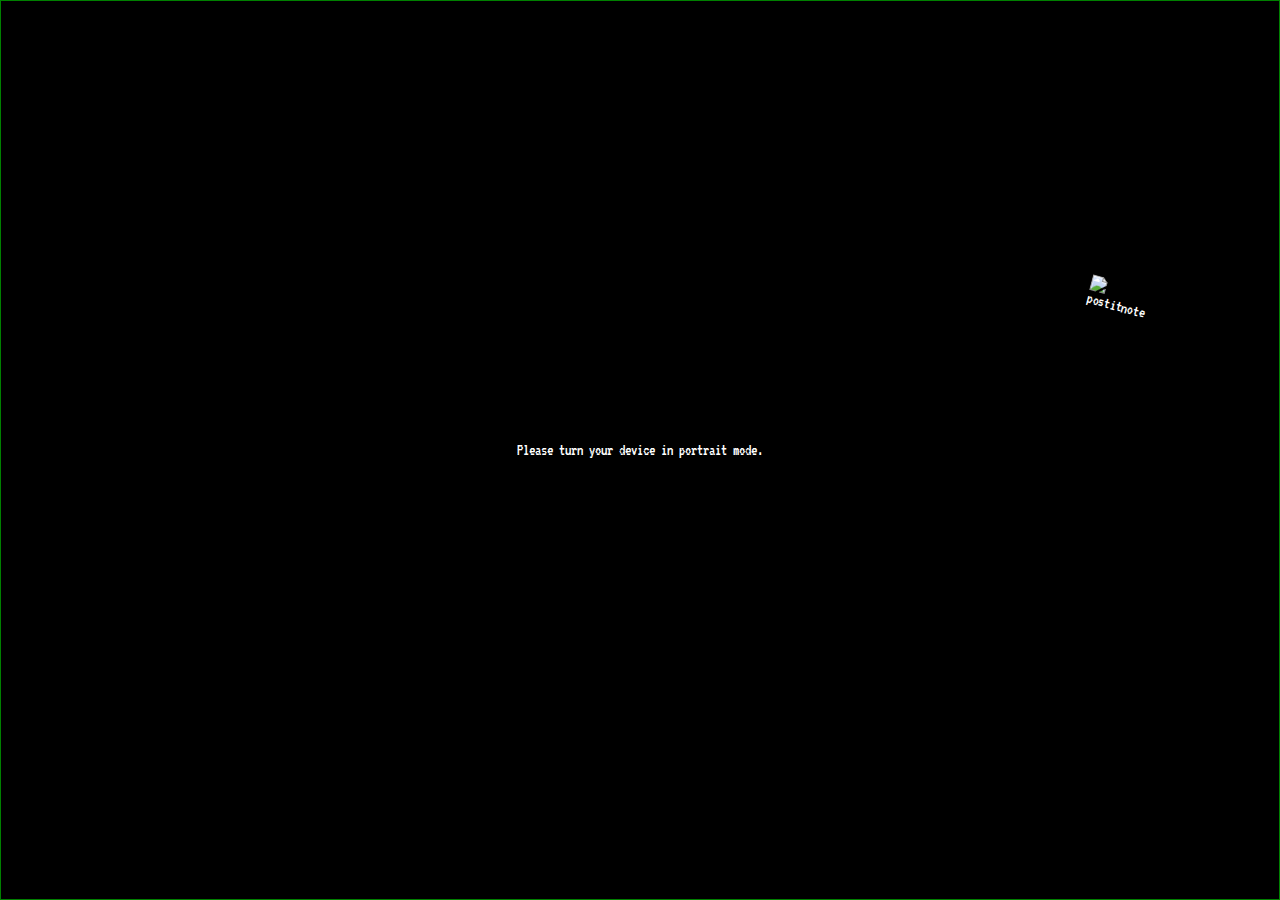
==== index2.html @ 692c4be9 "Enringer" ====
<!DOCTYPE html>
<html lang="en">
<head>
    <meta charset="UTF-8">
    <meta http-equiv="X-UA-Compatible" content="IE=edge">
    <meta name="viewport" content="width=device-width, initial-scale=1.0">
    <link rel="preconnect" href="https://fonts.googleapis.com"> 
    <link rel="preconnect" href="https://fonts.gstatic.com" crossorigin> 
    <link href="https://fonts.googleapis.com/css2?family=Indie+Flower&display=swap" rel="stylesheet">
    <link rel="stylesheet" href="styles2.css">
    <title>Portfolio</title>
</head>
<body>
    <div class="bgcontainer">
        <!-- <img class="bgimg" src="sonyMonitorTiny.png" alt="Background"> -->
        <div class="onMonitor">
            <header>
                <nav class="navbar">
                    <ul>
                        <li><a href="index2.html">HOME</a></li>
                        <li><a href="#">RESUME</a></li>
                        <li><a href="#">PORTFOLIO</a></li>
                        <li><a href="#">ABOUT</a></li>
                    </ul>
                </nav>
            </header>
                <!-- 
                    Image and description about you (make sure you use proper semantic tags)
                    Text introducing yourself
                    List of hobbies
                    A quotation from a book, song, or movie 
                -->
            <section class="sectionA">
                <h1 class="headline terminal1">
                    <b>LEIFS</b> RETROSPECTRUM
                </h1>
                <p>
                    <span class="info1 terminal2">Velkommen til mitt retrospectrum!</span>

                    <span class="info2 terminal3">Mitt lille sted på verdensveven, hvor jeg deler</span> 

                    <span class="info3 terminal4">jeg deler alt av rariterer jeg har</span>

                    <span class="info4 terminal5">drevet med de siste 30 årene.</span>
                </p>
                <p>
                    <span class="info5 terminal6">Her kan du blant annet finne:</span>
                    <span class="info6 terminal7">- <a href="#">Musikk</a></span>
                    <span class="info7 terminal8">- <a href="#">Podcast</a></span>
                    <span class="info8 terminal9">- <a href="#">Retromaskiner og retrospill</a></span>
                    <span class="info9 terminal10">- <a href="#">Egenutviklet programmvare</a></span>
                    <span class="info10 terminal11"> &nbsp;</span>

                </p>
            </section>
        </div>
        <div class="emptyspace">
        </div>
        <section class="sectionB">
            <div class="postit-1"></div>
            <div class="postit-2">
                <img src="https://i.ibb.co/JB8HGYW/postit-Tiny.png" alt="postitnote">
                <figcaption>
Hvite knapper
        =
Bilde av meg
                </figcaption>
            </div>
            <div class="imagebutton"><button class="button">push me</button></div>
            <div class="makerbutton"> </div>
        </section>
        <section class="sectionC hide">
        </section>
        <aside id="bildeAvMeg" class="ascii">
            <p>

  ----------------------------------------------                  
|                      &lt;((((((\\\             |
|                       /      . }\           |
|                       ;--..--._|}           |
|    (\                 '--/\--'  )           |
|     \\                | '-'  :'|            |
|      \\               . -==- .-|            |
|       \\               \.__.'   \--._       |
|       [\\          __.--|       //  _/'--.  |
|       \ \\       .'-._ ('-----'/ __/      \ |
|        \ \\     /   __>|      | '--.       ||
|         \ \\   |   \   |     /    /       / |
|          \ '\ /     \  |     |  _/       /  |
|           \  \       \ |     | /        /   |
|            \  \      \        /             |
-----------------------------------------------
            </p>
        </aside>
        <aside>
        </aside>
        <footer>
            <p>this is a footer</p>
        </footer>
    </div>
    <div class="turndevice">
        <p>
            Please turn your device in portrait mode.
        </p>
    </div>
</body>
</html>
---- styles2.css ----
@import url(https://fonts.googleapis.com/css?family=VT323);
@import url('https://fonts.googleapis.com/css2?family=Shadows+Into+Light&display=swap');

:root {
    --menu-size: 1.3rem;
    --headline-fonts: "Menlo","Arial", sans-serif;
    --body-fonts: "VT323", "Courier", "Roboto", "Arial", sans-serif;
    --main-gray: dimgray;
    --main-bluegray: #3a3d40;
    --main-white: white;
    --main-blue: #2f3f4f;
    --height: 100vh;
    --height-auto: auto;
    --height-90: 85vh;
    --BGcolor: #262822;
    --BGcolor: linear-gradient(#262822 70%, black 120%);
    --device-width: 320px;
    --menu-height: 65px;
    --screen-height: 225px;
    --monitor-height: calc(var(--screen-height) +  var(--menu-size));
    --monitor-top-height: calc(var(--menu-height) - var(--menu-size));
    --monitor-button-section-height: 110px;
    --monitor-button-height: 50px;
    --monitor-button-width: 125px;
}

* {
  margin: 0px;
  padding: 0px;
  z-index: 1;
  box-sizing: border-box;
}

html{
  background-color: black;
}

body {
  /* position: relative; */
  /* display: flex;
  flex-direction: column; */
  font-size: 1em;
  outline: solid teal 3px;
  width: var(--device-width);
  height: 100vh;
  font-family: var(--body-fonts);
  color: white;
  background: var(--BGcolor);
}

/* Background image */
.bgcontainer {
  /* display: flex; */
  /* flex: 1 1 auto; */
  outline: solid blue 1px;
  /* align-items: flex-start;
  justify-content: center; */
  background-image: url("sonyMonitorTiny.png");
  background-position: top center;
  background-repeat: no-repeat;
  background-size: 136%;
}

.bgcontainer > * {
  flex: 1 1 auto;
}

.onMonitor {
  position: relative;
  background-image: radial-gradient(
    rgba(0, 17, 150, 0.75), black 120%);
  top: var(--monitor-top-height);
  height: var(--monitor-height);
  box-shadow: 0px 0px 10px 10px rgba(0, 0, 0, 5), inset 0px 0px 50px 10px rgba(0, 0, 0, 5);
  border-radius: 10% 10% 10% 10%;
  overflow: hidden;
  /* outline: purple solid 3px; */
  margin-bottom: var(--monitor-top-height);
}

.onMonitor::after {
  content: " ";
  display: block;
  position: absolute;
  top: 0;
  left: 0;
  bottom: 0;
  right: 0;
  background: linear-gradient(rgba(18, 16, 16, 0) 50%, rgba(0, 0, 0, 0.25) 50%), linear-gradient(90deg, rgba(255, 0, 0, 0.03), rgba(0, 255, 0, 0.01), rgba(0, 0, 255, 0.03));
  z-index: 2;
  background-size: 100% 2px, 3px 100%;
  pointer-events: none;
  box-shadow: inset 0px 0px 10px 5px rgba(0, 0, 0, 5);
}

header {
  display: flex;
  align-items: flex-end;
  justify-content: space-between;
  /* grid-area: header; */
  outline: solid green 1px;
  /* height: var(--menu-height); */
  /* align-items: flex-end; */
}

.navbar {
  display: flex;
  align-items: center;
  justify-content: space-between;
  width: 100%;
  /* height: 2rem; */
  background-color: white;
  box-shadow: 0px 0px 5px 1px white;
  outline: solid orange 3px;

}

ul {
  margin-top: auto;
  width: 100%;
  display: flex;
  justify-content: space-around;
  /* box-shadow: inset 0px 0px 5px 1px rgba(0, 0, 0, 5); */
}

.navbar > ul > li > a {
  list-style-type: none;
  text-decoration: none;
  color: black;
  background-color: white;
  font-size: var(--menu-size);
  /* box-shadow: inset 0px 0px 5px 1px rgba(0, 0, 0, 5); */
}

.navbar > ul > li > a:hover{
  background-color: black;
  color: white;
}

/* main {
  grid-area: main;
} */

.sectionA {
  flex: 1 1 auto;
  overflow-y: scroll;
  -webkit-overflow-scrolling: touch;
  padding-left: .5em;
  height: var(--screen-height);
}


.sectionA > p{
  font-size: 1.2em;
  text-shadow: 0 0 4px white;
}

.sectionA a {
  text-decoration: none;
  text-decoration: underline;
  color: var(--main-white);
}

h1{
  font-size: 1.2em;
  text-shadow: 0 0 3px white;
}

.headline {
    width: 12em;
    display: block;
    border-right: 5px solid rgba(0, 0, 0, 0);
    font-size: 2em;
    white-space: nowrap;
    overflow: hidden;
}

/* .emptyspace {
  flex: 1 1 auto;
  height: var(--monitor-height);
  outline: yellow solid 3px;
} */
 /* Knappeseksjonen må justeres manuelt i @media */
.sectionB{
  display: flex;
  flex: 1 1 auto;
  flex-direction: row;
  flex-wrap: wrap;
  justify-content:flex-end;
  align-items: flex-start;
  height: var(--monitor-button-section-height);
  width: 100%;
  outline: solid red 3px;
}


.imagebutton {
  /* flex-direction: row; */
  display: block;
  justify-self: flex-end;
  align-self: flex-end;
  width: var(--monitor-button-width);
  height: var(--monitor-button-height);
  background-color: rgba(255, 0, 0, 0.338);
}

.imagebutton > .button {
  flex: 1 1 auto;
  width: 100%;
  height: 100%;
  background: transparent;
  z-index: 1;
}

.makerbutton {
  flex: 1 1 auto;
  justify-self: flex-end;
  align-self: flex-end;
  margin-right: 6px;
  width: var(--monitor-button-width);
  height: var(--monitor-button-height);
  background-color: rgba(255, 255, 255, 0.5);
}
.postit-1{
  flex: 1 1 50px;
  margin-right: 80%;
  justify-self: flex-start;
  align-content: flex-start;
  width: 50px;
  height: 50px;
  background-color: rgba(0, 0, 255, 0.303);
}

.postit-2{
  flex: 1 2 auto;
  justify-self: flex-end;
  align-self: flex-end;
  margin-right: 4px;
  max-width: 80px;
  width: 50px;
  height: 55px;
  z-index: 3;
  /* background-color: rgba(43, 255, 0, 0.303); */
}

.postit-2 > img {
  margin-top: -10px;
  width: 130%;
  transform: rotateZ(15deg);
  z-index: 2;
}

.postit-2 > figcaption {
  position: relative;
  white-space: pre;
  font-family: 'Shadows Into Light', cursive;
  transform: rotateZ(17deg);
  font-size: 0.8rem;
  word-spacing: -4px;
  letter-spacing: 1px;
  line-height: 0.7rem;
  color: black;
  margin-top: -80px;
  margin-left: 3px;
  z-index: 10;
}

.sectionC {
  /* height: 100%; */
  outline: pink solid 3px;
  font-size: 1rem;
}

.ascii {
  text-align: center;
  font-size: 0.6rem;
  overflow: hidden;
  display: block;
}

aside > p {
  font-size: 1rem;
  white-space: pre;
  text-shadow: 0px 0px 6px white;
}

aside > * {
  text-shadow: 5px 2px 10px 10px white;
}

/* Animation */
.terminal1 {
    animation: typewriter 1s steps(25) 500ms 1 normal both,
               blinkTextCursor 400ms steps(25) 13 normal,
               fadeOutCursor 500ms 1.8s ease-out forwards;
  
  }
  @keyframes typewriter {
    from{width: 0;}
    to{width: 9em;}
  }
  @keyframes blinkTextCursor{
    from{border-right-color: transparent;}
    to{border-right-color: var(--main-white);}
  }
  
  @keyframes fadeOutCursor {
      to{border-right-color: transparent;}
  }
  
  /* @keyframes fadein {
      from{opacity: 0;}
      to{opacity: 1;}
  } */

  .info1 {
    width: 8em;
    display: block;
    /* position: relative; */
    /* margin: 0 auto; */
    border-right: 3px solid rgba(0, 0, 0, 0);
    /* text-align: center; */
    white-space: nowrap;
    overflow: hidden;
    /* transform: translateY(-50%);     */
  }

  .terminal2 {
    animation:
        typewriter2 1s steps(25) 2.5s 1 normal both,
        blinkTextCursor2 400ms steps(25) 2s 13 normal,
        fadeOutCursor2 500ms 3.6s ease-out forwards;
  
  }
  @keyframes typewriter2 {
    from{width: 0;}
    to{width: 14.5em;}
  }
  @keyframes blinkTextCursor2{
    from{border-right-color: transparent;}
    to{border-right-color: var(--main-white);}
  }
  
  @keyframes fadeOutCursor2 {
      to{border-right-color: transparent;}
  }
  
  /* @keyframes fadein2 {
      from{opacity: 0;}
      to{opacity: 1;}
  } */

  .info2 {
    width: 12em;
    display: block;
    /* position: relative; */
    /* margin: 0 auto; */
    border-right: 3px solid rgba(0, 0, 0, 0);
    /* text-align: center; */
    white-space: nowrap;
    overflow: hidden;
    /* transform: translateY(-50%);     */
  }

  .terminal3 {
    animation:
        typewriter3 1s steps(25) 4s 1 normal both,
        blinkTextCursor3 400ms steps(25) 3.5s 13 normal,
        fadeOutCursor3 500ms 4.8s ease-out forwards;
  
  }
  @keyframes typewriter3 {
    from{width: 0;}
    to{width: 15em;}
  }
  @keyframes blinkTextCursor3{
    from{border-right-color: transparent;}
    to{border-right-color: var(--main-white);}
  }
  
  @keyframes fadeOutCursor3 {
      to{border-right-color: transparent;}
  }
  
  /* @keyframes fadein3 {
      from{opacity: 0;}
      to{opacity: 1;}
  } */

  .info3 {
    width: 12em;
    display: block;
    position: relative;
    /* margin: 0 auto; */
    border-right: 3px solid rgba(0, 0, 0, 0);
    font-size: 100%;
    /* text-align: center; */
    white-space: nowrap;
    overflow: hidden;
    /* transform: translateY(-50%);     */
  }

  .terminal4 {
    animation:
        typewriter4 1s steps(25) 5s 1 normal both,
        blinkTextCursor4 400ms steps(25) 5.2s normal,
        fadeOutCursor4 500ms 6.5s ease-out forwards;
  
  }
  @keyframes typewriter4 {
    from{width: 0;}
    to{width: 15em;}
  }
  @keyframes blinkTextCursor4{
    from{border-right-color: transparent;}
    to{border-right-color: var(--main-white);}
  }
  
  @keyframes fadeOutCursor4 {
      to{border-right-color: transparent;}
  }
  
  /* @keyframes fadein4 {
      from{opacity: 0;}
      to{opacity: 1;}
  } */

  .info4 {
    width: 12em;
    display: block;
    position: relative;
    /* margin: 0 auto; */
    border-right: 3px solid rgba(0, 0, 0, 0);
    /* font-size: 100%; */
    /* text-align: center; */
    white-space: nowrap;
    overflow: hidden;
    /* transform: translateY(-50%);     */
  }

  .terminal5 {
    animation:
        typewriter5 1s steps(35) 6.3s 1 normal both,
        blinkTextCursor5 400ms steps(35) 6s 13 normal,
        fadeOutCursor5 500ms 7.5s ease-out forwards;
  
  }
  @keyframes typewriter5 {
    from{width: 0;}
    to{width: 12em;}
  }
  @keyframes blinkTextCursor5{
    from{border-right-color: transparent;}
    to{border-right-color: var(--main-white);}
  }
  
  @keyframes fadeOutCursor5 {
      to{border-right-color: transparent;}
  }
  
  /* @keyframes fadein5 {
      from{opacity: 1;}
      to{opacity: 0;}
  } */



  .info5 {
    width: 12em;
    display: block;
    position: relative;
    /* margin: 0 auto; */
    border-right: 3px solid rgba(0, 0, 0, 0);
    /* font-size: 100%; */
    /* text-align: center; */
    white-space: nowrap;
    overflow: hidden;
    /* transform: translateY(-50%);     */
  }

  .terminal6 {
    animation:
        typewriter6 1s steps(25) 8s 1 normal both,
        blinkTextCursor6 400ms steps(25) 7.5s 13 normal,
        fadeOutCursor6 500ms 9s ease-out forwards;
  
  }
  @keyframes typewriter6 {
    from{width: 0;}
    to{width: 12em;}
  }
  @keyframes blinkTextCursor6{
    from{border-right-color: transparent;}
    to{border-right-color: var(--main-white);}
  }
  
  @keyframes fadeOutCursor6{
      to{border-right-color: transparent;}
  }

  .info6 {
    width: 12em;
    display: block;
    position: relative;
    /* margin: 0 auto; */
    border-right: 3px solid rgba(0, 0, 0, 0);
    /* font-size: 100%; */
    /* text-align: center; */
    white-space: nowrap;
    overflow: hidden;
    /* transform: translateY(-50%);     */
  }

  .terminal7 {
    animation:
        typewriter7 1s steps(10) 9.2s 1 normal both,
        blinkTextCursor7 400ms steps(15) 9.1s 13 normal,
        fadeOutCursor7 500ms 9.8s ease-out forwards;
  
  }
  @keyframes typewriter7 {
    from{width: 0;}
    to{width: 4em;}
  }
  @keyframes blinkTextCursor7{
    from{border-right-color: transparent;}
    to{border-right-color: var(--main-white);}
  }
  
  @keyframes fadeOutCursor7{
      to{border-right-color: transparent;}
  }
  
  .info7 {
    width: 12em;
    display: block;
    position: relative;
    /* margin: 0 auto; */
    border-right: 3px solid rgba(0, 0, 0, 0);
    /* font-size: 100%; */
    /* text-align: center; */
    white-space: nowrap;
    overflow: hidden;
    /* transform: translateY(-50%);     */
  }

  .terminal8 {
    animation:
        typewriter8 1s steps(10) 10.2s 1 normal both,
        blinkTextCursor8 400ms steps(35) 10s 13 normal,
        fadeOutCursor8 500ms 11s ease-out forwards;
  
  }
  @keyframes typewriter8 {
    from{width: 0;}
    to{width: 4em;}
  }
  @keyframes blinkTextCursor8{
    from{border-right-color: transparent;}
    to{border-right-color: var(--main-white);}
  }
  
  @keyframes fadeOutCursor8{
      to{border-right-color: transparent;}
  }

  .info8 {
    width: 12em;
    display: block;
    position: relative;
    /* margin: 0 auto; */
    border-right: 3px solid rgba(0, 0, 0, 0);
    /* font-size: 100%; */
    /* text-align: center; */
    white-space: nowrap;
    overflow: hidden;
    /* transform: translateY(-50%);     */
  }

  .terminal9 {
    animation:
        typewriter9 1s steps(15) 11.5s 1 normal both,
        blinkTextCursor9 400ms steps(15) 11.2s 13 normal,
        fadeOutCursor9 500ms 12.2s ease-out forwards;
  
  }
  @keyframes typewriter9 {
    from{width: 0;}
    to{width:12em;}
  }
  @keyframes blinkTextCursor9{
    from{border-right-color: transparent;}
    to{border-right-color: var(--main-white);}
  }
  
  @keyframes fadeOutCursor9{
      to{border-right-color: transparent;}
  }
 
  .info9 {
    width: 12em;
    display: block;
    position: relative;
    /* margin: 0 auto; */
    border-right: 3px solid rgba(0, 0, 0, 0);
    /* font-size: 100%; */
    /* text-align: center; */
    white-space: nowrap;
    overflow: hidden;
    /* transform: translateY(-50%);     */
  }

  .terminal10 {
    animation:
        typewriter10 1s steps(15) 12.8s 1 normal both,
        blinkTextCursor10 400ms steps(15) 12.5s 13 normal,
        fadeOutCursor10 500ms 13.2s ease-out forwards;
  
  }
  @keyframes typewriter10 {
    from{width: 0;}
    to{width: 12em;}
  }
  @keyframes blinkTextCursor10{
    from{border-right-color: transparent;}
    to{border-right-color: var(--main-white);}
  }
  
  @keyframes fadeOutCursor10{
      to{border-right-color: transparent;}
  }

.info10 {
  width: 12em;
  display: block;
  position: relative;
  /* margin: 0 auto; */
  border-right: 3px solid rgba(0, 0, 0, 0);
  /* font-size: 100%; */
  /* text-align: center; */
  white-space: nowrap;
  overflow: hidden;
  /* transform: translateY(-50%);     */
}

.terminal11 {
  animation:
      typewriter11 1s steps(2) 13.6s 1 normal both,
      blinkTextCursor11 400ms steps(2) 13.4s infinite normal;
      /* fadeOutCursor10 500ms 14s ease-out forwards; */

}
@keyframes typewriter11 {
  from{width: 0;}
  to{width: 0.2em;}
}
@keyframes blinkTextCursor11{
  from{border-right-color: transparent;}
  to{border-right-color: var(--main-white);}
}

/* @keyframes fadeOutCursor10{
    to{border-right-color: transparent;}
} */

.turndevice {
display: none;
border: green solid 1px;
text-align: center;
}

.turndevice > p {
display: inline-block;
color: white;
}

  @media only screen 
  and (min-width: 375px) 
  and (max-width: 667px)
  and (-webkit-min-device-pixel-ratio: 2){
    :root {
      --device-width:375px;
      --menu-height: 80px;
      --screen-height: 265px;
      --monitor-button-width: 155px;
    }
    /* body {
      width: 375px;
    } */
  }

  @media only screen 
  and (min-width: 414px)
  and (max-width: 736px)
  and (-webkit-min-device-pixel-ratio: 2){
    :root {
      --device-width: 414px;
      --menu-height: 90px;
      --screen-height: 290px;
    }
    /* body {
      width: 414px;
    } */
  }

  @media only screen and (orientation: landscape){
    .turndevice{
      grid-area: header main footer;
      display: flex;
      justify-content: center;
      align-items: center;
      position: absolute;
      top: 0;
      right: 0;
      background-color: black;
      width: 100%;
      height: 100%;
    }

    body{
      width: 100%;
    }

    .hide {
      visibility: hidden;
      display: none;
    }

  }
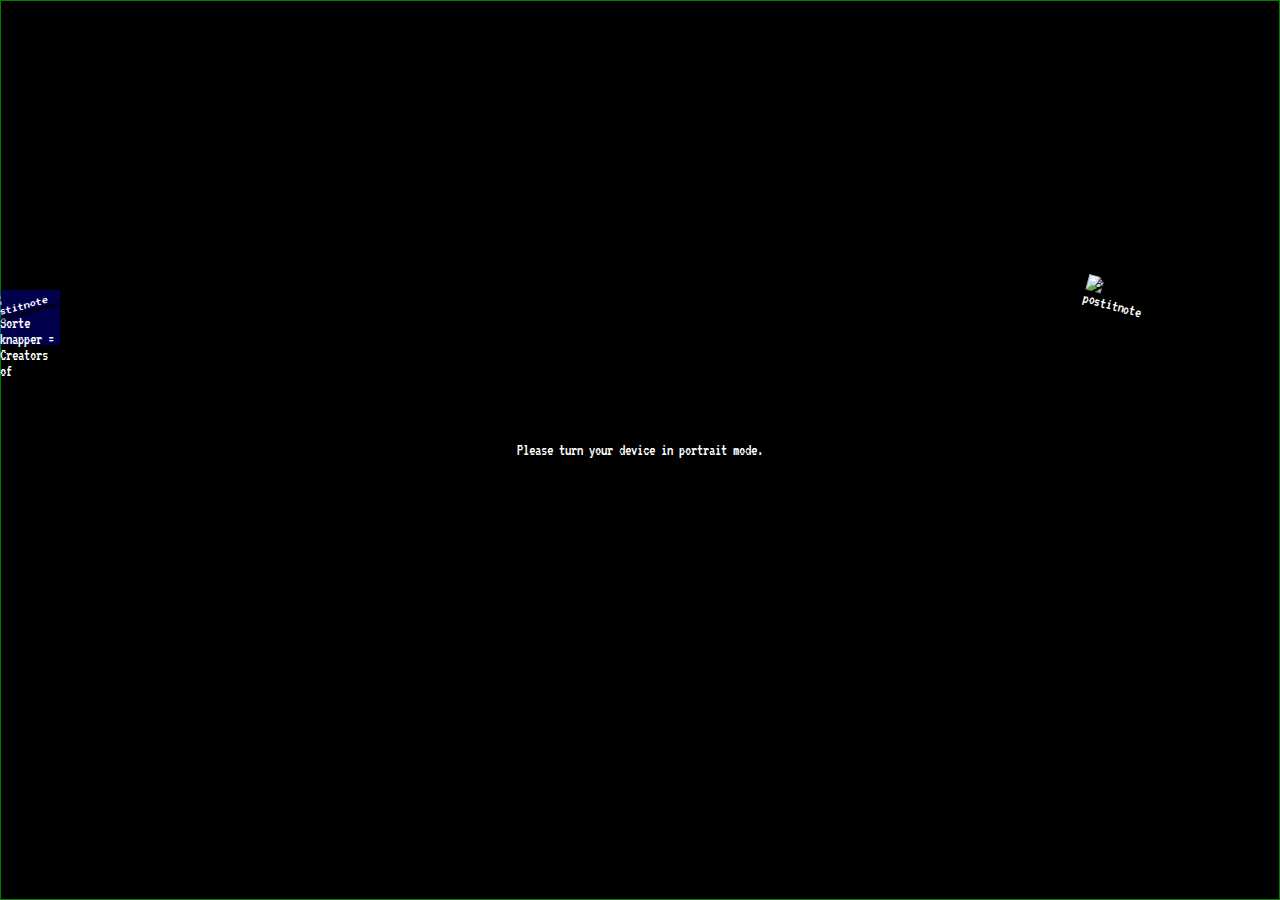
==== commit 4365bec7: "border shadow post it" ====
--- a/index2.html
+++ b/index2.html
@@ -8,16 +8,17 @@
     <link rel="preconnect" href="https://fonts.gstatic.com" crossorigin> 
     <link href="https://fonts.googleapis.com/css2?family=Indie+Flower&display=swap" rel="stylesheet">
     <link rel="stylesheet" href="styles2.css">
+    <script src="script.js"></script>
     <title>Portfolio</title>
 </head>
 <body>
     <div class="bgcontainer">
         <!-- <img class="bgimg" src="sonyMonitorTiny.png" alt="Background"> -->
-        <div class="onMonitor">
+        <main class="onMonitor">
             <header>
                 <nav class="navbar">
                     <ul>
-                        <li><a href="index2.html">HOME</a></li>
+                        <li><a href="index2.html" style="background-color: black; color: white;">HOME</a></li>
                         <li><a href="#">RESUME</a></li>
                         <li><a href="#">PORTFOLIO</a></li>
                         <li><a href="#">ABOUT</a></li>
@@ -32,49 +33,57 @@
                 -->
             <section class="sectionA">
                 <h1 class="headline terminal1">
-                    <b>LEIFS</b> RETROSPECTRUM
+                    LEIFS RETROSPECTRUM
                 </h1>
                 <p>
-                    <span class="info1 terminal2">Velkommen til mitt retrospectrum!</span>
+                    <span class="infoAll terminal2">Velkommen til mitt retrospectrum!</span>
 
-                    <span class="info2 terminal3">Mitt lille sted på verdensveven, hvor jeg deler</span> 
+                    <span class="infoAll terminal3">Et lite sted på verdensveven der jeg</span> 
 
-                    <span class="info3 terminal4">jeg deler alt av rariterer jeg har</span>
+                    <span class="infoAll info3 terminal4">deler alt av rariterer jeg har</span>
 
-                    <span class="info4 terminal5">drevet med de siste 30 årene.</span>
+                    <span class="infoAll info4 terminal5">drevet med de siste 30 årene.</span>
                 </p>
                 <p>
-                    <span class="info5 terminal6">Her kan du blant annet finne:</span>
-                    <span class="info6 terminal7">- <a href="#">Musikk</a></span>
-                    <span class="info7 terminal8">- <a href="#">Podcast</a></span>
-                    <span class="info8 terminal9">- <a href="#">Retromaskiner og retrospill</a></span>
-                    <span class="info9 terminal10">- <a href="#">Egenutviklet programmvare</a></span>
-                    <span class="info10 terminal11"> &nbsp;</span>
+                    <span class="infoAll info5 terminal6">Her kan du blant annet finne:</span>
+                    <span class="infoAll info6 terminal7">@leif:/media/<a href="#">Musikk</a></span>
+                    <span class="infoAll info7 terminal8">@leif:/dev/<a href="#">Podcast</a></span>
+                    <span class="infoAll info8 terminal9">@leif:/usr/<a href="#">Retromaskiner_og_spill</a></span>
+                    <span class="infoAll info9 terminal10">@leif:/sbin/<a href="#">Egenutviklet_programvare</a></span>
+                    <span class="infoAll info10 terminal11"> &nbsp;</span>
 
                 </p>
             </section>
-        </div>
-        <div class="emptyspace">
-        </div>
+        </main>
         <section class="sectionB">
-            <div class="postit-1"></div>
+            <div class="postit-1">
+                <img src="https://i.ibb.co/JB8HGYW/postit-Tiny.png" alt="postitnote">
+                <figcaption>
+Sorte 
+   knapper
+    =
+ Creators
+    of
+                </figcaption>
+            </div>
             <div class="postit-2">
                 <img src="https://i.ibb.co/JB8HGYW/postit-Tiny.png" alt="postitnote">
                 <figcaption>
-Hvite knapper
-        =
-Bilde av meg
+Hvite 
+   knapper
+    =
+ Bilde av 
+    meg
                 </figcaption>
             </div>
-            <div class="imagebutton"><button class="button">push me</button></div>
-            <div class="makerbutton"> </div>
+            <div class="imagebutton"><a href="#bildeAvMeg" id="btn1" class="button" onclick="toggleHide()"> </a></div>
+            <div class="makerbutton"><a href="#creators" id="btn2" class="button" onclick="toggleHide2()"> </a></div>
         </section>
         <section class="sectionC hide">
         </section>
-        <aside id="bildeAvMeg" class="ascii">
-            <p>
+        <aside id="bildeAvMeg" class="hidden">
+            <p id="asciiBildeAvMeg">    
 
-  ----------------------------------------------                  
 |                      &lt;((((((\\\             |
 |                       /      . }\           |
 |                       ;--..--._|}           |
@@ -88,11 +97,20 @@
 |         \ \\   |   \   |     /    /       / |
 |          \ '\ /     \  |     |  _/       /  |
 |           \  \       \ |     | /        /   |
-|            \  \      \        /             |
+| Leif       \  \      \        /             |
 -----------------------------------------------
             </p>
         </aside>
-        <aside>
+        <aside id="creators" class="hidden">
+            <p id="madeOf">
+
+    Siden er laget av gruppe 107:
+
+    Leif Esten Grimstad Kielland - s362119
+    Pål André Holdahl - s147098
+    Sander Wiik Hjermstad - s362057
+
+            </p>
         </aside>
         <footer>
             <p>this is a footer</p>
@@ -103,5 +121,20 @@
             Please turn your device in portrait mode.
         </p>
     </div>
+
+    <script>
+            // function toggleHide() {
+            //     document.getElementById("bildeAvMeg").classList.toggle("ascii");
+            //     document.getElementById("creators").classList.remove("sitecreators");
+            //     document.getElementById("creators").classList.add("hidden");
+            //     document.getElementById("asciiBildeAvMeg").classList.toggle("asciiBildeAvMeg");
+            // }
+            // function toggleHide2() {
+            //     document.getElementById("creators").classList.toggle("sitecreators");
+            //     document.getElementById("bildeAvMeg").classList.remove("ascii");
+            //     document.getElementById("bildeAvMeg").classList.add("hidden");
+            //     document.getElementById("madeOf").classList.toggle("sitecreators");
+            // }
+    </script>
 </body>
 </html>--- a/styles2.css
+++ b/styles2.css
@@ -1,5 +1,6 @@
 @import url(https://fonts.googleapis.com/css?family=VT323);
 @import url('https://fonts.googleapis.com/css2?family=Shadows+Into+Light&display=swap');
+@import url('https://fonts.googleapis.com/css2?family=Caveat:wght@400;500;600;700&display=swap');
 
 :root {
     --menu-size: 1.3rem;
@@ -25,6 +26,7 @@
 }
 
 * {
+  /* font-size: px; */
   margin: 0px;
   padding: 0px;
   z-index: 1;
@@ -39,10 +41,11 @@
   /* position: relative; */
   /* display: flex;
   flex-direction: column; */
-  font-size: 1em;
+  font-size: 1rem;
   outline: solid teal 3px;
   width: var(--device-width);
-  height: 100vh;
+  min-height: 100vh;
+  max-height: 100%;
   font-family: var(--body-fonts);
   color: white;
   background: var(--BGcolor);
@@ -98,7 +101,7 @@
   align-items: flex-end;
   justify-content: space-between;
   /* grid-area: header; */
-  outline: solid green 1px;
+  /* outline: solid green 1px; */
   /* height: var(--menu-height); */
   /* align-items: flex-end; */
 }
@@ -111,7 +114,7 @@
   /* height: 2rem; */
   background-color: white;
   box-shadow: 0px 0px 5px 1px white;
-  outline: solid orange 3px;
+  /* outline: solid orange 3px; */
 
 }
 
@@ -175,12 +178,6 @@
     overflow: hidden;
 }
 
-/* .emptyspace {
-  flex: 1 1 auto;
-  height: var(--monitor-height);
-  outline: yellow solid 3px;
-} */
- /* Knappeseksjonen må justeres manuelt i @media */
 .sectionB{
   display: flex;
   flex: 1 1 auto;
@@ -190,7 +187,7 @@
   align-items: flex-start;
   height: var(--monitor-button-section-height);
   width: 100%;
-  outline: solid red 3px;
+  /* outline: solid red 3px; */
 }
 
 
@@ -201,15 +198,21 @@
   align-self: flex-end;
   width: var(--monitor-button-width);
   height: var(--monitor-button-height);
-  background-color: rgba(255, 0, 0, 0.338);
+  /* background-color: rgba(255, 0, 0, 0.338); */
 }
 
 .imagebutton > .button {
   flex: 1 1 auto;
+  display: block;
+  border: none;
   width: 100%;
   height: 100%;
-  background: transparent;
+  background: rgba(0, 0, 255, 0.267);
   z-index: 1;
+}
+
+.hidden {
+  display: none;
 }
 
 .makerbutton {
@@ -221,14 +224,35 @@
   height: var(--monitor-button-height);
   background-color: rgba(255, 255, 255, 0.5);
 }
+
+.makerbutton > .button {
+  flex: 1 1 auto;
+  display: block;
+  border: none;
+  width: 100%;
+  height: 100%;
+  background: rgba(255, 255, 255, 0.082);
+  z-index: 1;
+}
 .postit-1{
-  flex: 1 1 50px;
+  flex: 1 2 auto;
   margin-right: 80%;
   justify-self: flex-start;
   align-content: flex-start;
+  max-width: 60px;
   width: 50px;
-  height: 50px;
+  height: 55px;
   background-color: rgba(0, 0, 255, 0.303);
+  z-index: 4;
+}
+
+.postit-1 > img {
+  margin-top: -7px;
+  margin-left: -14px;
+  width: 120%;
+  transform: skew(10deg, -15deg) scaleY(calc(6 / 8));
+  box-shadow: 0px 3px 5px black;
+  /* transform: skew(35deg, -15deg); */
 }
 
 .postit-2{
@@ -248,27 +272,44 @@
   width: 130%;
   transform: rotateZ(15deg);
   z-index: 2;
+  box-shadow: 0px 3px 3px black;
 }
 
 .postit-2 > figcaption {
   position: relative;
   white-space: pre;
-  font-family: 'Shadows Into Light', cursive;
+  font-family: 'Caveat', cursive;
   transform: rotateZ(17deg);
   font-size: 0.8rem;
-  word-spacing: -4px;
+  word-spacing: 1px;
   letter-spacing: 1px;
-  line-height: 0.7rem;
+  line-height: 0.5rem;
   color: black;
-  margin-top: -80px;
-  margin-left: 3px;
+  margin-top: -60px;
+  margin-left: 7px;
   z-index: 10;
 }
 
 .sectionC {
   /* height: 100%; */
-  outline: pink solid 3px;
+  /* outline: pink solid 3px; */
   font-size: 1rem;
+}
+
+#asciiBildeAvMeg {
+  font-size: 1rem;
+  white-space: pre;
+  text-shadow: 0px 0px 6px white;
+}
+
+#madeOf {
+font-size: 0.9rem;
+white-space: pre;
+text-shadow: 0px 0px 6px white;
+}
+
+.hidden {
+  display: none;
 }
 
 .ascii {
@@ -278,15 +319,22 @@
   display: block;
 }
 
-aside > p {
-  font-size: 1rem;
-  white-space: pre;
-  text-shadow: 0px 0px 6px white;
-}
-
-aside > * {
+.sitecreators {
+  text-align: center;
+  /* font-size: 0.6rem; */
+  overflow: hidden;
+  display: block;
+}
+
+#creators {
+  width: 100%;
+  height: 100%;
+
+}
+
+/* aside > * {
   text-shadow: 5px 2px 10px 10px white;
-}
+} */
 
 /* Animation */
 .terminal1 {
@@ -297,7 +345,7 @@
   }
   @keyframes typewriter {
     from{width: 0;}
-    to{width: 9em;}
+    to{width: 18rem;}
   }
   @keyframes blinkTextCursor{
     from{border-right-color: transparent;}
@@ -307,23 +355,15 @@
   @keyframes fadeOutCursor {
       to{border-right-color: transparent;}
   }
-  
-  /* @keyframes fadein {
-      from{opacity: 0;}
-      to{opacity: 1;}
-  } */
-
-  .info1 {
-    width: 8em;
+
+  .infoAll {
+    font-size: 1.2rem;
     display: block;
-    /* position: relative; */
-    /* margin: 0 auto; */
     border-right: 3px solid rgba(0, 0, 0, 0);
-    /* text-align: center; */
     white-space: nowrap;
     overflow: hidden;
-    /* transform: translateY(-50%);     */
-  }
+  }
+
 
   .terminal2 {
     animation:
@@ -334,7 +374,7 @@
   }
   @keyframes typewriter2 {
     from{width: 0;}
-    to{width: 14.5em;}
+    to{width: 16.2rem;}
   }
   @keyframes blinkTextCursor2{
     from{border-right-color: transparent;}
@@ -350,17 +390,16 @@
       to{opacity: 1;}
   } */
 
-  .info2 {
-    width: 12em;
+  /* .info2 {
+
     display: block;
-    /* position: relative; */
-    /* margin: 0 auto; */
+
     border-right: 3px solid rgba(0, 0, 0, 0);
-    /* text-align: center; */
+
     white-space: nowrap;
     overflow: hidden;
-    /* transform: translateY(-50%);     */
-  }
+
+  } */
 
   .terminal3 {
     animation:
@@ -382,24 +421,6 @@
       to{border-right-color: transparent;}
   }
   
-  /* @keyframes fadein3 {
-      from{opacity: 0;}
-      to{opacity: 1;}
-  } */
-
-  .info3 {
-    width: 12em;
-    display: block;
-    position: relative;
-    /* margin: 0 auto; */
-    border-right: 3px solid rgba(0, 0, 0, 0);
-    font-size: 100%;
-    /* text-align: center; */
-    white-space: nowrap;
-    overflow: hidden;
-    /* transform: translateY(-50%);     */
-  }
-
   .terminal4 {
     animation:
         typewriter4 1s steps(25) 5s 1 normal both,
@@ -419,24 +440,6 @@
   @keyframes fadeOutCursor4 {
       to{border-right-color: transparent;}
   }
-  
-  /* @keyframes fadein4 {
-      from{opacity: 0;}
-      to{opacity: 1;}
-  } */
-
-  .info4 {
-    width: 12em;
-    display: block;
-    position: relative;
-    /* margin: 0 auto; */
-    border-right: 3px solid rgba(0, 0, 0, 0);
-    /* font-size: 100%; */
-    /* text-align: center; */
-    white-space: nowrap;
-    overflow: hidden;
-    /* transform: translateY(-50%);     */
-  }
 
   .terminal5 {
     animation:
@@ -457,26 +460,6 @@
   @keyframes fadeOutCursor5 {
       to{border-right-color: transparent;}
   }
-  
-  /* @keyframes fadein5 {
-      from{opacity: 1;}
-      to{opacity: 0;}
-  } */
-
-
-
-  .info5 {
-    width: 12em;
-    display: block;
-    position: relative;
-    /* margin: 0 auto; */
-    border-right: 3px solid rgba(0, 0, 0, 0);
-    /* font-size: 100%; */
-    /* text-align: center; */
-    white-space: nowrap;
-    overflow: hidden;
-    /* transform: translateY(-50%);     */
-  }
 
   .terminal6 {
     animation:
@@ -487,7 +470,7 @@
   }
   @keyframes typewriter6 {
     from{width: 0;}
-    to{width: 12em;}
+    to{width: 14rem;}
   }
   @keyframes blinkTextCursor6{
     from{border-right-color: transparent;}
@@ -496,19 +479,6 @@
   
   @keyframes fadeOutCursor6{
       to{border-right-color: transparent;}
-  }
-
-  .info6 {
-    width: 12em;
-    display: block;
-    position: relative;
-    /* margin: 0 auto; */
-    border-right: 3px solid rgba(0, 0, 0, 0);
-    /* font-size: 100%; */
-    /* text-align: center; */
-    white-space: nowrap;
-    overflow: hidden;
-    /* transform: translateY(-50%);     */
   }
 
   .terminal7 {
@@ -520,7 +490,7 @@
   }
   @keyframes typewriter7 {
     from{width: 0;}
-    to{width: 4em;}
+    to{width: 11rem;}
   }
   @keyframes blinkTextCursor7{
     from{border-right-color: transparent;}
@@ -529,19 +499,6 @@
   
   @keyframes fadeOutCursor7{
       to{border-right-color: transparent;}
-  }
-  
-  .info7 {
-    width: 12em;
-    display: block;
-    position: relative;
-    /* margin: 0 auto; */
-    border-right: 3px solid rgba(0, 0, 0, 0);
-    /* font-size: 100%; */
-    /* text-align: center; */
-    white-space: nowrap;
-    overflow: hidden;
-    /* transform: translateY(-50%);     */
   }
 
   .terminal8 {
@@ -553,7 +510,7 @@
   }
   @keyframes typewriter8 {
     from{width: 0;}
-    to{width: 4em;}
+    to{width: 10rem;}
   }
   @keyframes blinkTextCursor8{
     from{border-right-color: transparent;}
@@ -562,19 +519,6 @@
   
   @keyframes fadeOutCursor8{
       to{border-right-color: transparent;}
-  }
-
-  .info8 {
-    width: 12em;
-    display: block;
-    position: relative;
-    /* margin: 0 auto; */
-    border-right: 3px solid rgba(0, 0, 0, 0);
-    /* font-size: 100%; */
-    /* text-align: center; */
-    white-space: nowrap;
-    overflow: hidden;
-    /* transform: translateY(-50%);     */
   }
 
   .terminal9 {
@@ -586,7 +530,7 @@
   }
   @keyframes typewriter9 {
     from{width: 0;}
-    to{width:12em;}
+    to{width: 16rem;}
   }
   @keyframes blinkTextCursor9{
     from{border-right-color: transparent;}
@@ -595,19 +539,6 @@
   
   @keyframes fadeOutCursor9{
       to{border-right-color: transparent;}
-  }
- 
-  .info9 {
-    width: 12em;
-    display: block;
-    position: relative;
-    /* margin: 0 auto; */
-    border-right: 3px solid rgba(0, 0, 0, 0);
-    /* font-size: 100%; */
-    /* text-align: center; */
-    white-space: nowrap;
-    overflow: hidden;
-    /* transform: translateY(-50%);     */
   }
 
   .terminal10 {
@@ -619,7 +550,7 @@
   }
   @keyframes typewriter10 {
     from{width: 0;}
-    to{width: 12em;}
+    to{width: 18rem;}
   }
   @keyframes blinkTextCursor10{
     from{border-right-color: transparent;}
@@ -630,34 +561,21 @@
       to{border-right-color: transparent;}
   }
 
-.info10 {
-  width: 12em;
-  display: block;
-  position: relative;
-  /* margin: 0 auto; */
-  border-right: 3px solid rgba(0, 0, 0, 0);
-  /* font-size: 100%; */
-  /* text-align: center; */
-  white-space: nowrap;
-  overflow: hidden;
-  /* transform: translateY(-50%);     */
-}
-
-.terminal11 {
-  animation:
-      typewriter11 1s steps(2) 13.6s 1 normal both,
-      blinkTextCursor11 400ms steps(2) 13.4s infinite normal;
-      /* fadeOutCursor10 500ms 14s ease-out forwards; */
-
-}
-@keyframes typewriter11 {
-  from{width: 0;}
-  to{width: 0.2em;}
-}
-@keyframes blinkTextCursor11{
-  from{border-right-color: transparent;}
-  to{border-right-color: var(--main-white);}
-}
+  .terminal11 {
+    animation:
+        typewriter11 1s steps(2) 13.8s 1 normal both,
+        blinkTextCursor11 400ms steps(2) 13.6s infinite normal;
+        /* fadeOutCursor10 500ms 14s ease-out forwards; */
+
+  }
+  @keyframes typewriter11 {
+    from{width: 0;}
+    to{width: 0.2em;}
+  }
+  @keyframes blinkTextCursor11{
+    from{border-right-color: transparent;}
+    to{border-right-color: var(--main-white);}
+  }
 
 /* @keyframes fadeOutCursor10{
     to{border-right-color: transparent;}
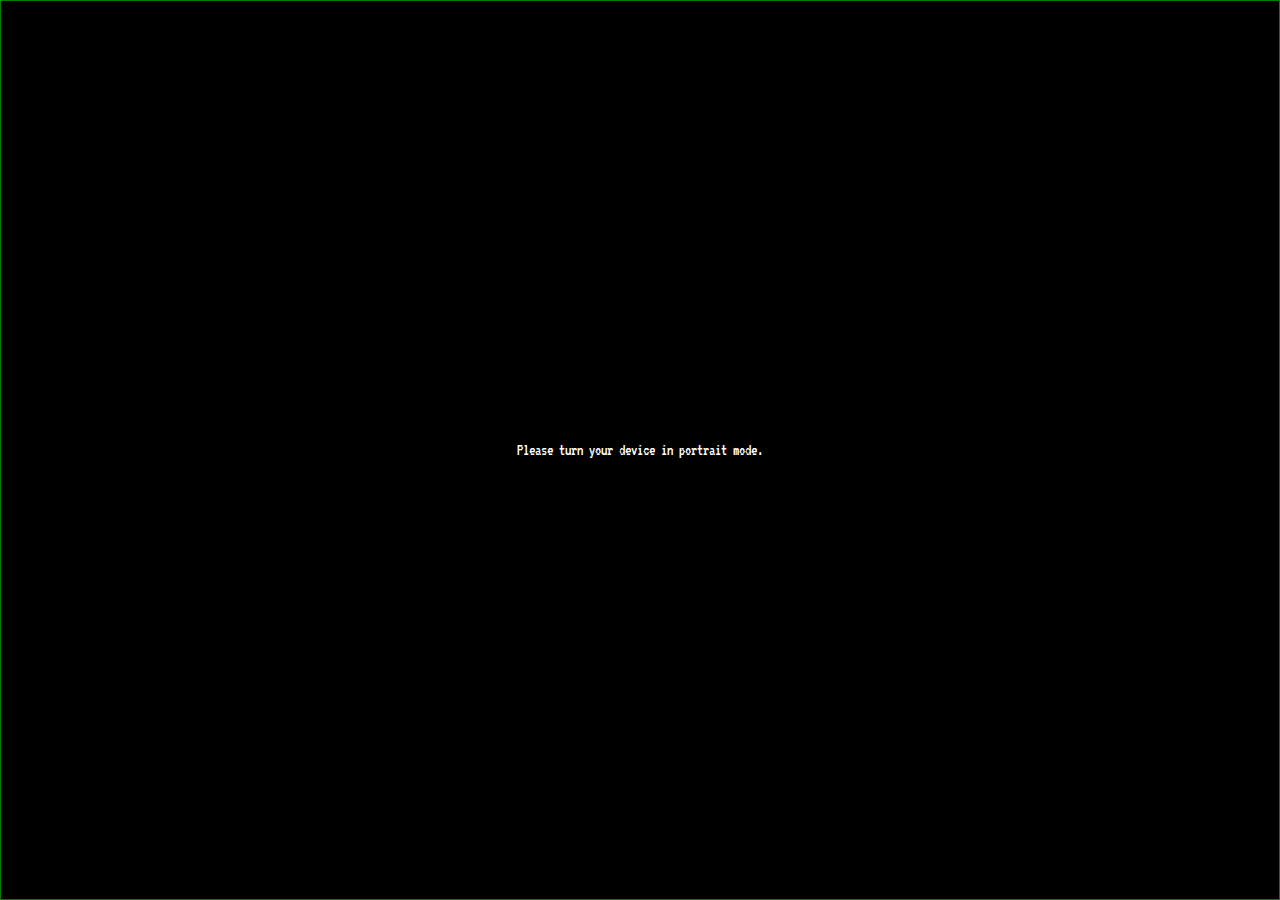
==== commit 329f43ae: "Lots of changes" ====
--- a/index2.html
+++ b/index2.html
@@ -18,10 +18,10 @@
             <header>
                 <nav class="navbar">
                     <ul>
-                        <li><a href="index2.html" style="background-color: black; color: white;">HOME</a></li>
-                        <li><a href="#">RESUME</a></li>
+                        <li><a href="index2.html" style="background-color: black; color: white;">START</a></li>
                         <li><a href="#">PORTFOLIO</a></li>
-                        <li><a href="#">ABOUT</a></li>
+                        <li><a href="#">RETRODATA</a></li>
+                        <li><a href="#">RETROPOD</a></li>
                     </ul>
                 </nav>
             </header>
@@ -51,30 +51,33 @@
                     <span class="infoAll info8 terminal9">@leif:/usr/<a href="#">Retromaskiner_og_spill</a></span>
                     <span class="infoAll info9 terminal10">@leif:/sbin/<a href="#">Egenutviklet_programvare</a></span>
                     <span class="infoAll info10 terminal11"> &nbsp;</span>
-
                 </p>
             </section>
         </main>
         <section class="sectionB">
-            <div class="postit-1">
-                <img src="https://i.ibb.co/JB8HGYW/postit-Tiny.png" alt="postitnote">
-                <figcaption>
+            <div class="postit-1-wrapper">
+                <div class="postit-1">
+                    <img src="https://i.ibb.co/JB8HGYW/postit-Tiny.png" alt="postitnote">
+                    <figcaption>
+
 Sorte 
    knapper
     =
  Creators
-    of
-                </figcaption>
+                    </figcaption>
+            </div>        
             </div>
             <div class="postit-2">
-                <img src="https://i.ibb.co/JB8HGYW/postit-Tiny.png" alt="postitnote">
-                <figcaption>
+                <div class="postit-2-wrapper">
+                    <img src="https://i.ibb.co/JB8HGYW/postit-Tiny.png" alt="postitnote">
+                    <figcaption>
 Hvite 
    knapper
     =
  Bilde av 
     meg
-                </figcaption>
+                    </figcaption>
+                </div>
             </div>
             <div class="imagebutton"><a href="#bildeAvMeg" id="btn1" class="button" onclick="toggleHide()"> </a></div>
             <div class="makerbutton"><a href="#creators" id="btn2" class="button" onclick="toggleHide2()"> </a></div>
@@ -104,18 +107,18 @@
         <aside id="creators" class="hidden">
             <p id="madeOf">
 
-    Siden er laget av gruppe 107:
+Siden er laget av gruppe 107:
 
-    Leif Esten Grimstad Kielland - s362119
-    Pål André Holdahl - s147098
-    Sander Wiik Hjermstad - s362057
+Leif Esten Grimstad Kielland - s362119
+Pål André Holdahl - s147098
+Sander Wiik Hjermstad - s362057
 
             </p>
         </aside>
-        <footer>
-            <p>this is a footer</p>
-        </footer>
     </div>
+    <footer>
+        <p>this is a footer</p>
+    </footer>
     <div class="turndevice">
         <p>
             Please turn your device in portrait mode.
--- a/styles2.css
+++ b/styles2.css
@@ -23,6 +23,7 @@
     --monitor-button-section-height: 110px;
     --monitor-button-height: 50px;
     --monitor-button-width: 125px;
+    --postit-fontsize: 4.2rem;
 }
 
 * {
@@ -38,9 +39,8 @@
 }
 
 body {
-  /* position: relative; */
-  /* display: flex;
-  flex-direction: column; */
+  display: flex;
+  flex-direction: column;
   font-size: 1rem;
   outline: solid teal 3px;
   width: var(--device-width);
@@ -55,7 +55,7 @@
 .bgcontainer {
   /* display: flex; */
   /* flex: 1 1 auto; */
-  outline: solid blue 1px;
+  /* outline: solid blue 1px; */
   /* align-items: flex-start;
   justify-content: center; */
   background-image: url("sonyMonitorTiny.png");
@@ -207,7 +207,7 @@
   border: none;
   width: 100%;
   height: 100%;
-  background: rgba(0, 0, 255, 0.267);
+  /* background: rgba(0, 0, 255, 0.267); */
   z-index: 1;
 }
 
@@ -222,7 +222,7 @@
   margin-right: 6px;
   width: var(--monitor-button-width);
   height: var(--monitor-button-height);
-  background-color: rgba(255, 255, 255, 0.5);
+  /* background-color: rgba(255, 255, 255, 0.5); */
 }
 
 .makerbutton > .button {
@@ -231,28 +231,58 @@
   border: none;
   width: 100%;
   height: 100%;
-  background: rgba(255, 255, 255, 0.082);
+  /* background: rgba(255, 255, 255, 0.082); */
   z-index: 1;
 }
+
+.postit-1-wrapper{
+  display: flex;
+  flex: 1 1 auto;
+  width: 100%;
+  justify-self: flex-start;
+  align-self: flex-start;
+  height: 56px;
+  /* background-color: rgba(255, 0, 204, 0.303); */
+  z-index: 4;
+}
+
 .postit-1{
-  flex: 1 2 auto;
-  margin-right: 80%;
+  position: relative;
+  flex: 1 0 auto;
+  margin-right: auto;
   justify-self: flex-start;
-  align-content: flex-start;
+  align-self: flex-start;
   max-width: 60px;
   width: 50px;
   height: 55px;
-  background-color: rgba(0, 0, 255, 0.303);
+  /* background-color: rgba(0, 0, 255, 0.303); */
   z-index: 4;
 }
-
 .postit-1 > img {
   margin-top: -7px;
   margin-left: -14px;
-  width: 120%;
+  width: 4.5rem;
   transform: skew(10deg, -15deg) scaleY(calc(6 / 8));
-  box-shadow: 0px 3px 5px black;
-  /* transform: skew(35deg, -15deg); */
+  filter: drop-shadow(2px 5px 4px rgb(0, 0, 0));
+}
+
+.postit-1 figcaption {
+  position: absolute;
+  margin-top: -70px;
+  /* margin-left: auto;
+  margin-right: auto; */
+  left: -18px;
+  right: 0;
+  text-align: center;
+  white-space: pre;
+  font-family: 'Caveat', cursive;
+  transform: rotateZ(-17deg);
+  font-size: 0.8rem;
+  word-spacing: 1px;
+  letter-spacing: 1px;
+  line-height: 0.5rem;
+  color: black;
+  z-index: 10;
 }
 
 .postit-2{
@@ -266,17 +296,27 @@
   z-index: 3;
   /* background-color: rgba(43, 255, 0, 0.303); */
 }
-
-.postit-2 > img {
+.postit-2-wrapper {
+  position: relative;
+  width: inherit;
+}
+
+.postit-2 img {
   margin-top: -10px;
-  width: 130%;
+  width: 4.1rem;
   transform: rotateZ(15deg);
   z-index: 2;
-  box-shadow: 0px 3px 3px black;
-}
-
-.postit-2 > figcaption {
-  position: relative;
+  filter: drop-shadow(3px 3px 4px rgb(0, 0, 0));
+}
+
+.postit-2 figcaption {
+  position: absolute;
+  margin-top: -59px;
+  margin-left: auto;
+  margin-right: auto;
+  left: 0;
+  right: 0;
+  text-align: center;
   white-space: pre;
   font-family: 'Caveat', cursive;
   transform: rotateZ(17deg);
@@ -285,8 +325,9 @@
   letter-spacing: 1px;
   line-height: 0.5rem;
   color: black;
-  margin-top: -60px;
-  margin-left: 7px;
+
+  /* margin-top: -50px;
+  margin-left: 6px; */
   z-index: 10;
 }
 
@@ -303,7 +344,7 @@
 }
 
 #madeOf {
-font-size: 0.9rem;
+font-size: 1.1rem;
 white-space: pre;
 text-shadow: 0px 0px 6px white;
 }
@@ -321,20 +362,21 @@
 
 .sitecreators {
   text-align: center;
-  /* font-size: 0.6rem; */
+  font-size: 1rem;
   overflow: hidden;
   display: block;
 }
 
 #creators {
+  font-size: 1.2rem;
   width: 100%;
   height: 100%;
 
 }
 
-/* aside > * {
-  text-shadow: 5px 2px 10px 10px white;
-} */
+footer{
+ margin-top: auto;
+}
 
 /* Animation */
 .terminal1 {
@@ -383,23 +425,7 @@
   
   @keyframes fadeOutCursor2 {
       to{border-right-color: transparent;}
-  }
-  
-  /* @keyframes fadein2 {
-      from{opacity: 0;}
-      to{opacity: 1;}
-  } */
-
-  /* .info2 {
-
-    display: block;
-
-    border-right: 3px solid rgba(0, 0, 0, 0);
-
-    white-space: nowrap;
-    overflow: hidden;
-
-  } */
+  } 
 
   .terminal3 {
     animation:
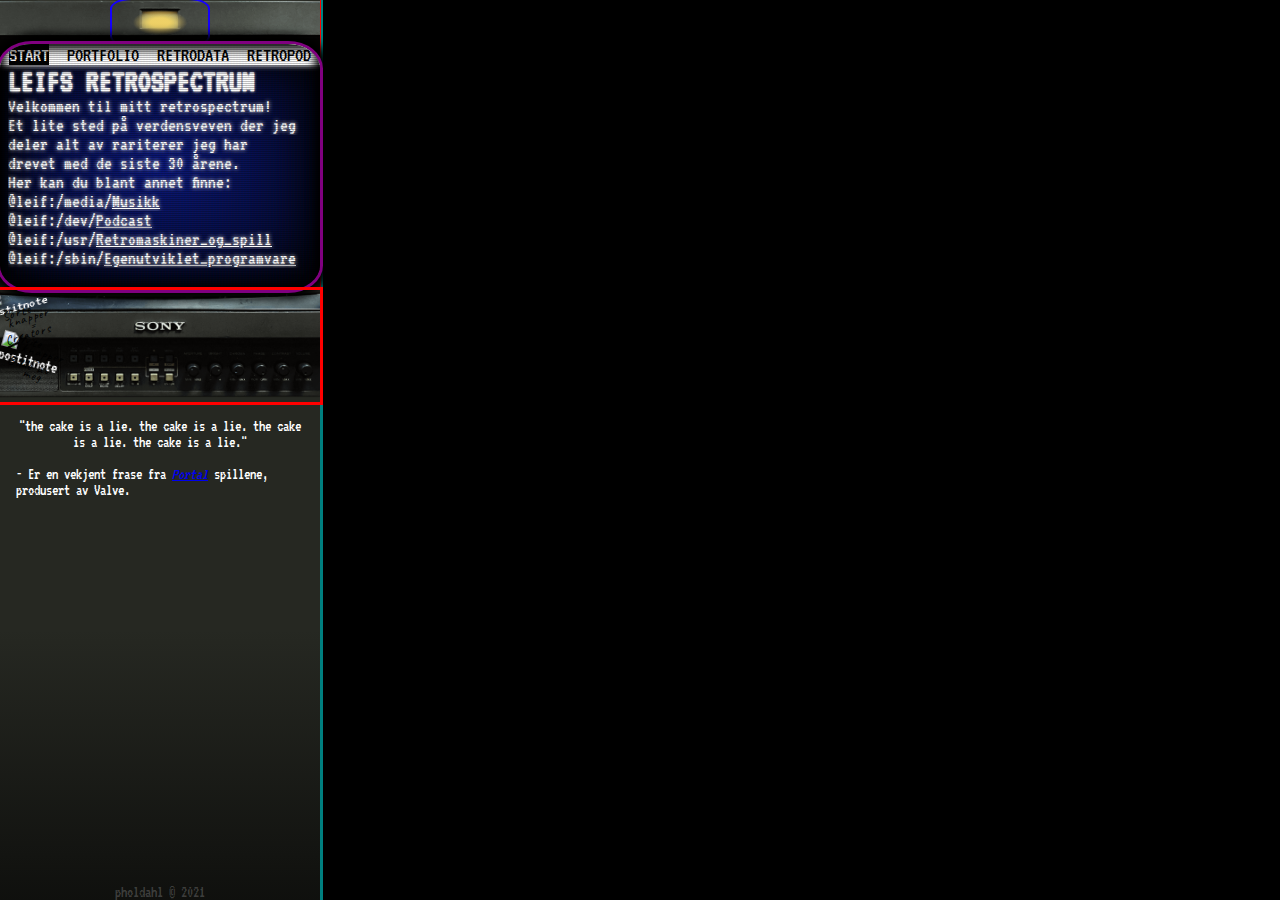
==== commit d52327fe: "Ipad changes" ====
--- a/index2.html
+++ b/index2.html
@@ -14,6 +14,8 @@
 <body>
     <div class="bgcontainer">
         <!-- <img class="bgimg" src="sonyMonitorTiny.png" alt="Background"> -->
+        <div class="onLight">
+        </div>
         <main class="onMonitor">
             <header>
                 <nav class="navbar">
@@ -82,10 +84,22 @@
             <div class="imagebutton"><a href="#bildeAvMeg" id="btn1" class="button" onclick="toggleHide()"> </a></div>
             <div class="makerbutton"><a href="#creators" id="btn2" class="button" onclick="toggleHide2()"> </a></div>
         </section>
+    </div>
         <section class="sectionC hide">
-        </section>
-        <aside id="bildeAvMeg" class="hidden">
-            <p id="asciiBildeAvMeg">    
+            <figure>
+                <blockquote style="text-align: center; padding: 5% 5%;">
+                    <p>
+                        "the cake is a lie. the cake is a lie. the cake is a lie. the cake is a lie."
+                    </p>
+                </blockquote>
+                <figcaption style="padding-left: 5%;">
+                    - Er en vekjent frase fra
+                    <cite><a href="https://store.steampowered.com/app/400/Portal/" target="_blank">Portal</a></cite>
+                    spillene, produsert av Valve.
+                </figcaption>
+            </figure>
+            <aside id="bildeAvMeg" class="hidden">
+                <p id="asciiBildeAvMeg">    
 
 |                      &lt;((((((\\\             |
 |                       /      . }\           |
@@ -102,10 +116,10 @@
 |           \  \       \ |     | /        /   |
 | Leif       \  \      \        /             |
 -----------------------------------------------
-            </p>
-        </aside>
-        <aside id="creators" class="hidden">
-            <p id="madeOf">
+                </p>
+            </aside>
+            <aside id="creators" class="hidden">
+                <p id="madeOf">
 
 Siden er laget av gruppe 107:
 
@@ -113,11 +127,11 @@
 Pål André Holdahl - s147098
 Sander Wiik Hjermstad - s362057
 
-            </p>
-        </aside>
-    </div>
+                </p>
+            </aside>
+        </section>
     <footer>
-        <p>this is a footer</p>
+        <p>pholdahl &copy; 2021</p>
     </footer>
     <div class="turndevice">
         <p>
--- a/styles2.css
+++ b/styles2.css
@@ -3,6 +3,7 @@
 @import url('https://fonts.googleapis.com/css2?family=Caveat:wght@400;500;600;700&display=swap');
 
 :root {
+    --font-size: 1rem;
     --menu-size: 1.3rem;
     --headline-fonts: "Menlo","Arial", sans-serif;
     --body-fonts: "VT323", "Courier", "Roboto", "Arial", sans-serif;
@@ -20,7 +21,7 @@
     --screen-height: 225px;
     --monitor-height: calc(var(--screen-height) +  var(--menu-size));
     --monitor-top-height: calc(var(--menu-height) - var(--menu-size));
-    --monitor-button-section-height: 110px;
+    --monitor-button-section-height: 7rem;
     --monitor-button-height: 50px;
     --monitor-button-width: 125px;
     --postit-fontsize: 4.2rem;
@@ -41,7 +42,7 @@
 body {
   display: flex;
   flex-direction: column;
-  font-size: 1rem;
+  font-size: var(--font-size);
   outline: solid teal 3px;
   width: var(--device-width);
   min-height: 100vh;
@@ -53,10 +54,13 @@
 
 /* Background image */
 .bgcontainer {
-  /* display: flex; */
-  /* flex: 1 1 auto; */
-  /* outline: solid blue 1px; */
-  /* align-items: flex-start;
+  width: 100%;
+  /* padding-bottom: 10%; */
+  position: relative;
+  display: flex;
+  flex-wrap: wrap;
+  outline: solid red 1px;
+  /* align-items: center;
   justify-content: center; */
   background-image: url("sonyMonitorTiny.png");
   background-position: top center;
@@ -66,6 +70,118 @@
 
 .bgcontainer > * {
   flex: 1 1 auto;
+}
+
+.onLight {
+  content: "";
+  /* visibility: hidden; */
+  outline: rgb(21, 0, 255) solid 2px;
+  position: absolute;
+  /* opacity: 0.1; */
+  background: radial-gradient(ellipse at center, rgba(245, 212, 102, 0.9) 14%, rgba(255, 255, 255, 0.0) 40%, rgba(255, 255, 255, 0) 100%);
+  width: 6rem;
+  height: 2.8rem;
+  border-radius: 20%;
+  top: 0rem;
+  margin: 0 auto;
+  left: 50%;
+  transform: translate(-50%,0);
+  animation: ligthsOn 10s ease-out infinite;
+}
+
+/* .onLight:after {
+  content: "";
+  position: absolute;
+  opacity: 0.5;
+  background-color: rgba(228, 228, 142, 0);
+  width: 1rem;
+  height: 1rem;
+  border-radius: 20%;
+  top: 1.1rem;
+  left: 50%;
+  translate: (-50,0);
+  animation: ligthsOn 4s ease-out infinite;
+} */
+
+@keyframes ligthsOn {
+  from {
+    opacity: 0.5;
+  }
+  4% {
+    opacity: 0.7;
+  }
+  /* 8% {
+    opacity: 0.45;
+  } */
+  12% {
+    opacity: 0.65;
+  }
+  /* 16% {
+    opacity: 0.30;
+  } */
+  20% {
+    opacity: 0.5;
+  }
+  24% {
+    opacity: 0.9;
+  }
+  /* 28% {
+    opacity: 0.25;
+  } */
+  /* 32% {
+    opacity: 0.30;
+  } */
+  36% {
+    opacity: 1;
+  }
+  /* 40% {
+    opacity: 0.4;
+  } */
+  44% {
+    opacity: 0.6;
+  }
+  /* 48% {
+    opacity: 0.35;
+  } */
+  /* 52% {
+    opacity: 0.20;
+  } */
+  56% {
+    opacity: 0.70;
+  }
+  60% {
+    opacity: 0.5;
+  }
+  64% {
+    opacity: 0.9;
+  }
+  /* 68% {
+    opacity: .35;
+  } */
+  72% {
+    opacity: 1;
+  }
+  /* 76% {
+    opacity: 0.4;
+  } */
+  80% {
+    opacity: .65;
+  }
+  /* 84% {
+    opacity: 0.40;
+  }
+  88% {
+    opacity: 0.35;
+  } */
+  92% {
+    opacity: 1;
+  }
+  /* 96% {
+    opacity: 0.3;
+  } */
+  to {
+    opacity: 0.5;
+  }
 }
 
 .onMonitor {
@@ -77,7 +193,7 @@
   box-shadow: 0px 0px 10px 10px rgba(0, 0, 0, 5), inset 0px 0px 50px 10px rgba(0, 0, 0, 5);
   border-radius: 10% 10% 10% 10%;
   overflow: hidden;
-  /* outline: purple solid 3px; */
+  outline: purple solid 3px;
   margin-bottom: var(--monitor-top-height);
 }
 
@@ -187,7 +303,7 @@
   align-items: flex-start;
   height: var(--monitor-button-section-height);
   width: 100%;
-  /* outline: solid red 3px; */
+  outline: solid red 3px;
 }
 
 
@@ -261,18 +377,19 @@
 .postit-1 > img {
   margin-top: -7px;
   margin-left: -14px;
-  width: 4.5rem;
+  width: 4.2rem;
   transform: skew(10deg, -15deg) scaleY(calc(6 / 8));
   filter: drop-shadow(2px 5px 4px rgb(0, 0, 0));
 }
 
 .postit-1 figcaption {
   position: absolute;
-  margin-top: -70px;
-  /* margin-left: auto;
-  margin-right: auto; */
-  left: -18px;
+  margin-top: -25px;
+  margin-right: -11px;
+  top: 50%;
+  left: -50%px;
   right: 0;
+  translate: (-50%,-50%);
   text-align: center;
   white-space: pre;
   font-family: 'Caveat', cursive;
@@ -311,11 +428,13 @@
 
 .postit-2 figcaption {
   position: absolute;
-  margin-top: -59px;
-  margin-left: auto;
+  margin-top: -29px;
+  margin-left: -20px;
   margin-right: auto;
-  left: 0;
+  top: 50%;
+  left: 50%;
   right: 0;
+  translate: (-50%,-50%);
   text-align: center;
   white-space: pre;
   font-family: 'Caveat', cursive;
@@ -376,6 +495,8 @@
 
 footer{
  margin-top: auto;
+ text-align: center;
+ color: rgba(128, 128, 128, 0.427);
 }
 
 /* Animation */
@@ -623,6 +744,7 @@
   and (max-width: 667px)
   and (-webkit-min-device-pixel-ratio: 2){
     :root {
+      font-size: 1.1rem;
       --device-width:375px;
       --menu-height: 80px;
       --screen-height: 265px;
@@ -638,6 +760,7 @@
   and (max-width: 736px)
   and (-webkit-min-device-pixel-ratio: 2){
     :root {
+      font-size: 1.2rem;
       --device-width: 414px;
       --menu-height: 90px;
       --screen-height: 290px;
@@ -646,6 +769,18 @@
       width: 414px;
     } */
   }
+
+  @media only screen 
+  and (min-width: 768px)
+  and (max-width: 1024px)
+  and (-webkit-min-device-pixel-ratio: 2){
+    :root {
+      font-size: 1.8rem;
+      --device-width: 768px;
+      --menu-height: 130px;
+      --screen-height: 570px;
+      --monitor-button-width: 155px;
+    }
 
   @media only screen and (orientation: landscape){
     .turndevice{
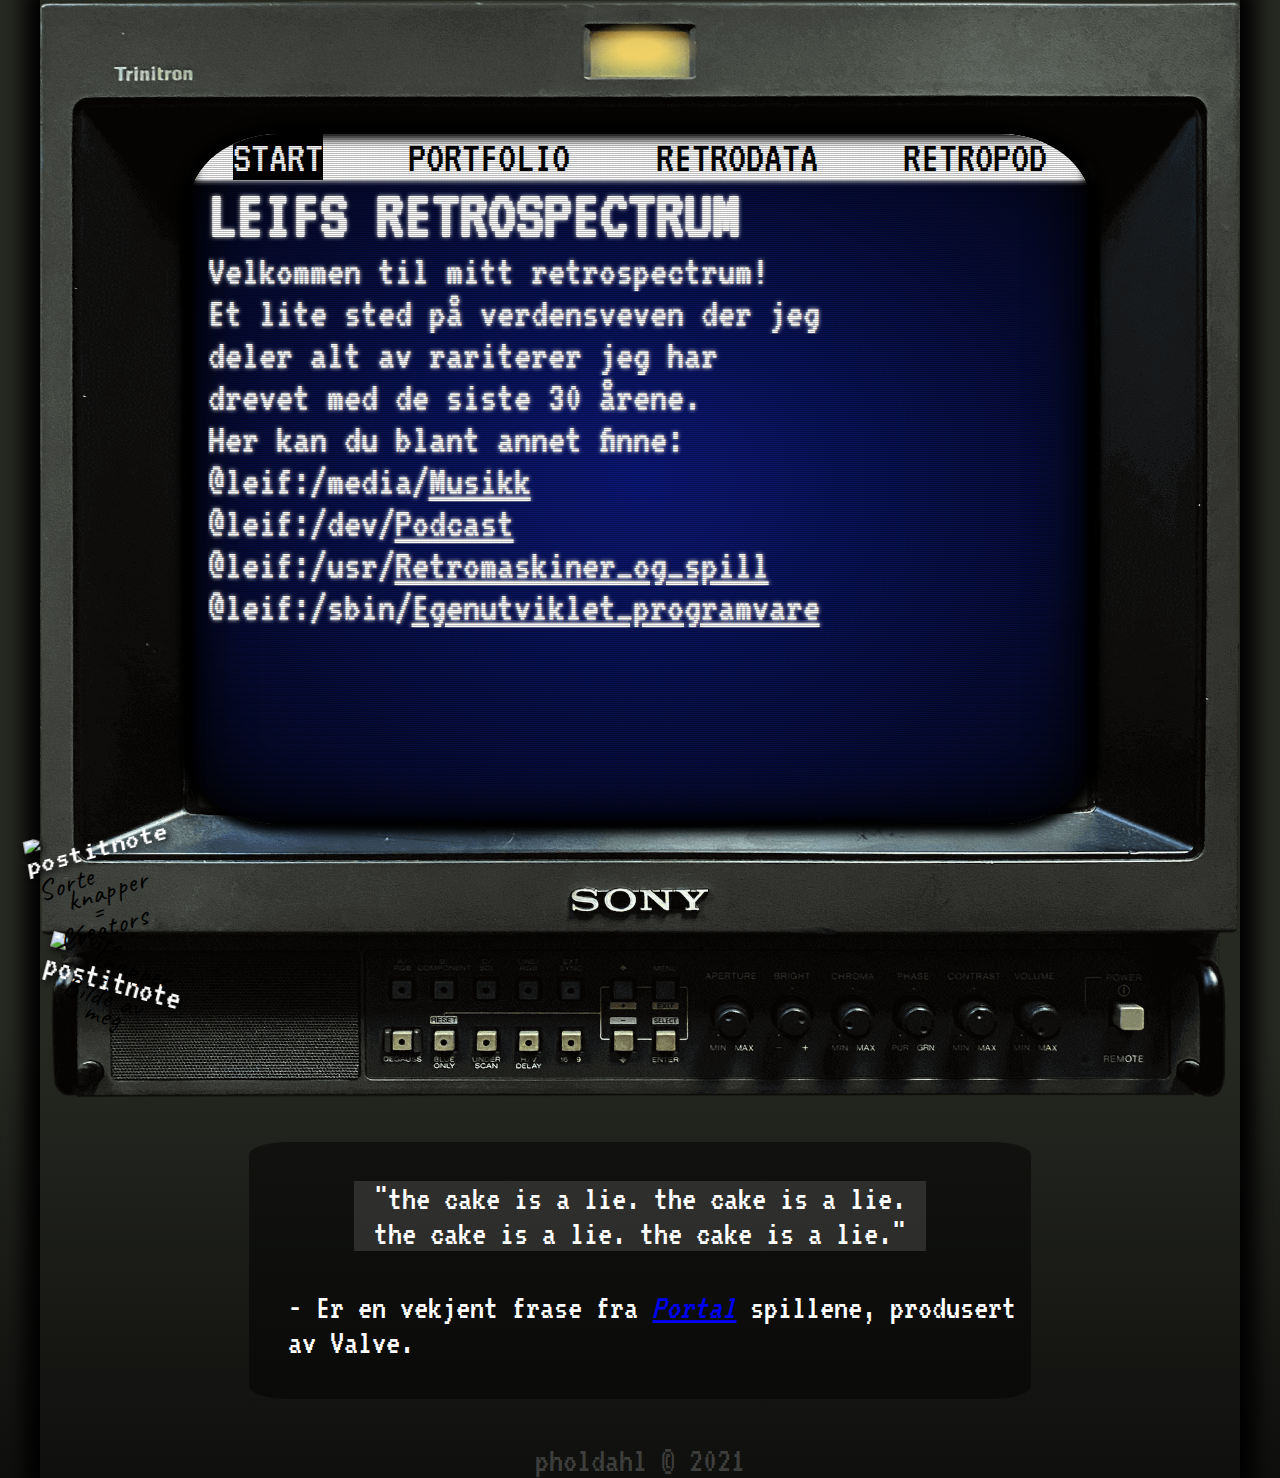
==== commit 185f8132: "Lots and lots of changes" ====
--- a/index2.html
+++ b/index2.html
@@ -21,7 +21,7 @@
                 <nav class="navbar">
                     <ul>
                         <li><a href="index2.html" style="background-color: black; color: white;">START</a></li>
-                        <li><a href="#">PORTFOLIO</a></li>
+                        <li><a href="portfolio.html">PORTFOLIO</a></li>
                         <li><a href="#">RETRODATA</a></li>
                         <li><a href="#">RETROPOD</a></li>
                     </ul>
@@ -86,13 +86,13 @@
         </section>
     </div>
         <section class="sectionC hide">
-            <figure>
-                <blockquote style="text-align: center; padding: 5% 5%;">
-                    <p>
+            <figure style="background-color: rgba(0, 0, 0, 0.447); margin: 5% 5%; z-index: -1; border-radius: 5%;">
+                <blockquote style="text-align: center; padding: 5% 5%; max-width: 650px; margin: 0 auto;">
+                    <p style="background-color: rgba(128, 128, 128, 0.269);">
                         "the cake is a lie. the cake is a lie. the cake is a lie. the cake is a lie."
                     </p>
                 </blockquote>
-                <figcaption style="padding-left: 5%;">
+                <figcaption style="padding-left: 5%; padding-bottom: 5%;">
                     - Er en vekjent frase fra
                     <cite><a href="https://store.steampowered.com/app/400/Portal/" target="_blank">Portal</a></cite>
                     spillene, produsert av Valve.
@@ -133,6 +133,7 @@
     <footer>
         <p>pholdahl &copy; 2021</p>
     </footer>
+    <audio id="my_audio" src="/sound/sound-of-old-computer.mp3" style="display: hidden;"></audio>
     <div class="turndevice">
         <p>
             Please turn your device in portrait mode.
@@ -140,18 +141,11 @@
     </div>
 
     <script>
-            // function toggleHide() {
-            //     document.getElementById("bildeAvMeg").classList.toggle("ascii");
-            //     document.getElementById("creators").classList.remove("sitecreators");
-            //     document.getElementById("creators").classList.add("hidden");
-            //     document.getElementById("asciiBildeAvMeg").classList.toggle("asciiBildeAvMeg");
-            // }
-            // function toggleHide2() {
-            //     document.getElementById("creators").classList.toggle("sitecreators");
-            //     document.getElementById("bildeAvMeg").classList.remove("ascii");
-            //     document.getElementById("bildeAvMeg").classList.add("hidden");
-            //     document.getElementById("madeOf").classList.toggle("sitecreators");
-            // }
+        var audio = document.getElementById("my_audio")
+        window.onload = function() {
+            audio.volume = 0.2
+            audio.play();
+        }
     </script>
 </body>
 </html>--- a/styles2.css
+++ b/styles2.css
@@ -1,4 +1,4 @@
-@import url(https://fonts.googleapis.com/css?family=VT323);
+@import url('https://fonts.googleapis.com/css?family=VT323');
 @import url('https://fonts.googleapis.com/css2?family=Shadows+Into+Light&display=swap');
 @import url('https://fonts.googleapis.com/css2?family=Caveat:wght@400;500;600;700&display=swap');
 
@@ -22,8 +22,8 @@
     --monitor-height: calc(var(--screen-height) +  var(--menu-size));
     --monitor-top-height: calc(var(--menu-height) - var(--menu-size));
     --monitor-button-section-height: 7rem;
-    --monitor-button-height: 50px;
-    --monitor-button-width: 125px;
+    --monitor-button-height: 3rem;
+    --monitor-button-width: 7rem;
     --postit-fontsize: 4.2rem;
 }
 
@@ -40,26 +40,35 @@
 }
 
 body {
+  margin: 0 auto;
   display: flex;
   flex-direction: column;
   font-size: var(--font-size);
-  outline: solid teal 3px;
+  /* outline: solid teal 3px; */
   width: var(--device-width);
   min-height: 100vh;
   max-height: 100%;
   font-family: var(--body-fonts);
   color: white;
   background: var(--BGcolor);
+  align-items: center;
+  box-shadow: 0 0 20px 15px black;
+}
+
+h2 {
+  text-decoration: underline;
+  margin-top: 2%;
 }
 
 /* Background image */
 .bgcontainer {
   width: 100%;
+  margin: 0 auto;
   /* padding-bottom: 10%; */
   position: relative;
   display: flex;
   flex-wrap: wrap;
-  outline: solid red 1px;
+  /* outline: solid red 1px; */
   /* align-items: center;
   justify-content: center; */
   background-image: url("sonyMonitorTiny.png");
@@ -75,7 +84,7 @@
 .onLight {
   content: "";
   /* visibility: hidden; */
-  outline: rgb(21, 0, 255) solid 2px;
+  /* outline: rgb(21, 0, 255) solid 2px; */
   position: absolute;
   /* opacity: 0.1; */
   background: radial-gradient(ellipse at center, rgba(245, 212, 102, 0.9) 14%, rgba(255, 255, 255, 0.0) 40%, rgba(255, 255, 255, 0) 100%);
@@ -185,16 +194,25 @@
 }
 
 .onMonitor {
+  display: block;
   position: relative;
   background-image: radial-gradient(
     rgba(0, 17, 150, 0.75), black 120%);
   top: var(--monitor-top-height);
-  height: var(--monitor-height);
+  /* height: var(--monitor-height); */
   box-shadow: 0px 0px 10px 10px rgba(0, 0, 0, 5), inset 0px 0px 50px 10px rgba(0, 0, 0, 5);
   border-radius: 10% 10% 10% 10%;
-  overflow: hidden;
-  outline: purple solid 3px;
+  /* overflow: hidden; */
+  /* outline: purple solid 3px; */
   margin-bottom: var(--monitor-top-height);
+  overflow-y: scroll;
+  -webkit-overflow-scrolling: touch;
+  /* margin-left: auto;
+  margin-right: auto; */
+}
+
+.onMonitor::-webkit-scrollbar {
+  display: none;
 }
 
 .onMonitor::after {
@@ -216,6 +234,7 @@
   display: flex;
   align-items: flex-end;
   justify-content: space-between;
+  /* outline: hotpink solid 3px; */
   /* grid-area: header; */
   /* outline: solid green 1px; */
   /* height: var(--menu-height); */
@@ -228,6 +247,7 @@
   justify-content: space-between;
   width: 100%;
   /* height: 2rem; */
+  /* outline: hotpink solid 3px; */
   background-color: white;
   box-shadow: 0px 0px 5px 1px white;
   /* outline: solid orange 3px; */
@@ -246,11 +266,13 @@
   list-style-type: none;
   text-decoration: none;
   color: black;
+  /* outline: hotpink solid 3px; */
   background-color: white;
   font-size: var(--menu-size);
   /* box-shadow: inset 0px 0px 5px 1px rgba(0, 0, 0, 5); */
 }
 
+
 .navbar > ul > li > a:hover{
   background-color: black;
   color: white;
@@ -261,17 +283,29 @@
 } */
 
 .sectionA {
+  width: 100%;
+  height: 100%;
   flex: 1 1 auto;
   overflow-y: scroll;
   -webkit-overflow-scrolling: touch;
   padding-left: .5em;
   height: var(--screen-height);
-}
-
-
-.sectionA > p{
-  font-size: 1.2em;
+  outline: yellow solid 3px;
+
+}
+
+.sectionA::-webkit-scrollbar {
+  display: none;
+}
+
+
+.sectionA > *{
+  font-size: 1.2rem;
   text-shadow: 0 0 4px white;
+}
+
+.textWithSpace {
+  margin-top: 2%;
 }
 
 .sectionA a {
@@ -281,8 +315,12 @@
 }
 
 h1{
-  font-size: 1.2em;
+  font-size: 1.2rem;
   text-shadow: 0 0 3px white;
+}
+
+h2 {
+  margin-top: 5%;
 }
 
 .headline {
@@ -303,12 +341,13 @@
   align-items: flex-start;
   height: var(--monitor-button-section-height);
   width: 100%;
-  outline: solid red 3px;
+  /* outline: solid red 3px; */
 }
 
 
 .imagebutton {
   /* flex-direction: row; */
+  flex: 1 1 auto;
   display: block;
   justify-self: flex-end;
   align-self: flex-end;
@@ -318,7 +357,7 @@
 }
 
 .imagebutton > .button {
-  flex: 1 1 auto;
+  /* flex: 1 1 auto; */
   display: block;
   border: none;
   width: 100%;
@@ -370,7 +409,7 @@
   align-self: flex-start;
   max-width: 60px;
   width: 50px;
-  height: 55px;
+  height: 3rem;
   /* background-color: rgba(0, 0, 255, 0.303); */
   z-index: 4;
 }
@@ -387,7 +426,7 @@
   margin-top: -25px;
   margin-right: -11px;
   top: 50%;
-  left: -50%px;
+  left: -50%;
   right: 0;
   translate: (-50%,-50%);
   text-align: center;
@@ -409,11 +448,12 @@
   margin-right: 4px;
   max-width: 80px;
   width: 50px;
-  height: 55px;
-  z-index: 3;
+  height: 4rem;
+  z-index: 2;
   /* background-color: rgba(43, 255, 0, 0.303); */
 }
 .postit-2-wrapper {
+  z-index: 5;
   position: relative;
   width: inherit;
 }
@@ -422,7 +462,7 @@
   margin-top: -10px;
   width: 4.1rem;
   transform: rotateZ(15deg);
-  z-index: 2;
+  z-index: 5;
   filter: drop-shadow(3px 3px 4px rgb(0, 0, 0));
 }
 
@@ -462,6 +502,13 @@
   text-shadow: 0px 0px 6px white;
 }
 
+.code {
+  white-space: pre;
+  text-align: left;
+  font-size: 14px;
+  padding: 20px;
+}
+
 #madeOf {
 font-size: 1.1rem;
 white-space: pre;
@@ -473,10 +520,17 @@
 }
 
 .ascii {
-  text-align: center;
+  /* text-align: center; */
   font-size: 0.6rem;
   overflow: hidden;
   display: block;
+}
+
+.code {
+  white-space: pre;
+  text-align: left;
+  font-size: 14px;
+  padding: 20px;
 }
 
 .sitecreators {
@@ -493,11 +547,24 @@
 
 }
 
+blockquote {
+  max-width: 650px; 
+  margin: 0 auto;
+}
+
 footer{
  margin-top: auto;
  text-align: center;
  color: rgba(128, 128, 128, 0.427);
 }
+
+/* Andre sider enn index */
+
+.firstArticle {
+  text-decoration: underline;
+}
+
+
 
 /* Animation */
 .terminal1 {
@@ -737,6 +804,61 @@
 .turndevice > p {
 display: inline-block;
 color: white;
+}
+
+
+@media only screen 
+and (min-width: 1025px){
+  :root {
+    font-size: 2.2rem;
+    --device-width: 1200px;
+    --menu-height: 180px;
+    --screen-height: 750px;
+    --monitor-button-width: 12.6rem;
+    /* --monitor-button-width: px; */
+    --monitor-button-section-height: 7.8rem;
+  }
+  html {
+    background-color: var(--BGcolor);
+  }
+  .bgcontainer {
+    background-size: 100%;
+  }
+  .onMonitor {
+    max-width: 900px;
+    max-height: 690px;
+    margin-left: auto;
+    margin-right: auto;
+    /* outline: green solid 3px; */
+  }
+.postit-2 {
+  margin-right: 250px;
+}
+  .postit-2 figcaption {
+    margin-top: -69px;
+    margin-left: -10px;
+  }
+  .postit-1 figcaption {
+    margin-top: -39px;
+    margin-left: 30px;
+  }
+
+  .imagebutton {
+    flex: 0 0 auto;
+    display: block;
+    width: 9rem;
+    height: var(--monitor-button-height);
+    /* background-color: rgba(255, 0, 0, 0.338); */
+    margin-right: 30px;
+  }
+  .makerbutton {
+    flex: 0 0 auto;
+    width: 100px;
+    width: var(--monitor-button-width);
+    height: var(--monitor-button-height);
+    margin-right: 75px;
+    /* background-color: white; */
+  }
 }
 
   @media only screen 
@@ -750,9 +872,6 @@
       --screen-height: 265px;
       --monitor-button-width: 155px;
     }
-    /* body {
-      width: 375px;
-    } */
   }
 
   @media only screen 
@@ -777,12 +896,28 @@
     :root {
       font-size: 1.8rem;
       --device-width: 768px;
-      --menu-height: 130px;
-      --screen-height: 570px;
+      --menu-height: 140px;
+      --screen-height: 560px;
       --monitor-button-width: 155px;
+      --monitor-button-section-height: 8.9rem;
     }
-
-  @media only screen and (orientation: landscape){
+  }
+
+  @media only screen 
+  and (min-width: 1024px)
+  /* and (max-width: 1366px) */
+  and (-webkit-min-device-pixel-ratio: 2){
+    :root {
+      font-size: 2.2rem;
+      --device-width: 1024px;
+      --menu-height: 180px;
+      --screen-height: 750px;
+      --monitor-button-width: 155px;
+      --monitor-button-section-height: 9.8rem;
+    }
+  }
+
+  /* @media only screen and (orientation: landscape){
     .turndevice{
       grid-area: header main footer;
       display: flex;
@@ -805,4 +940,4 @@
       display: none;
     }
 
-  }+  } */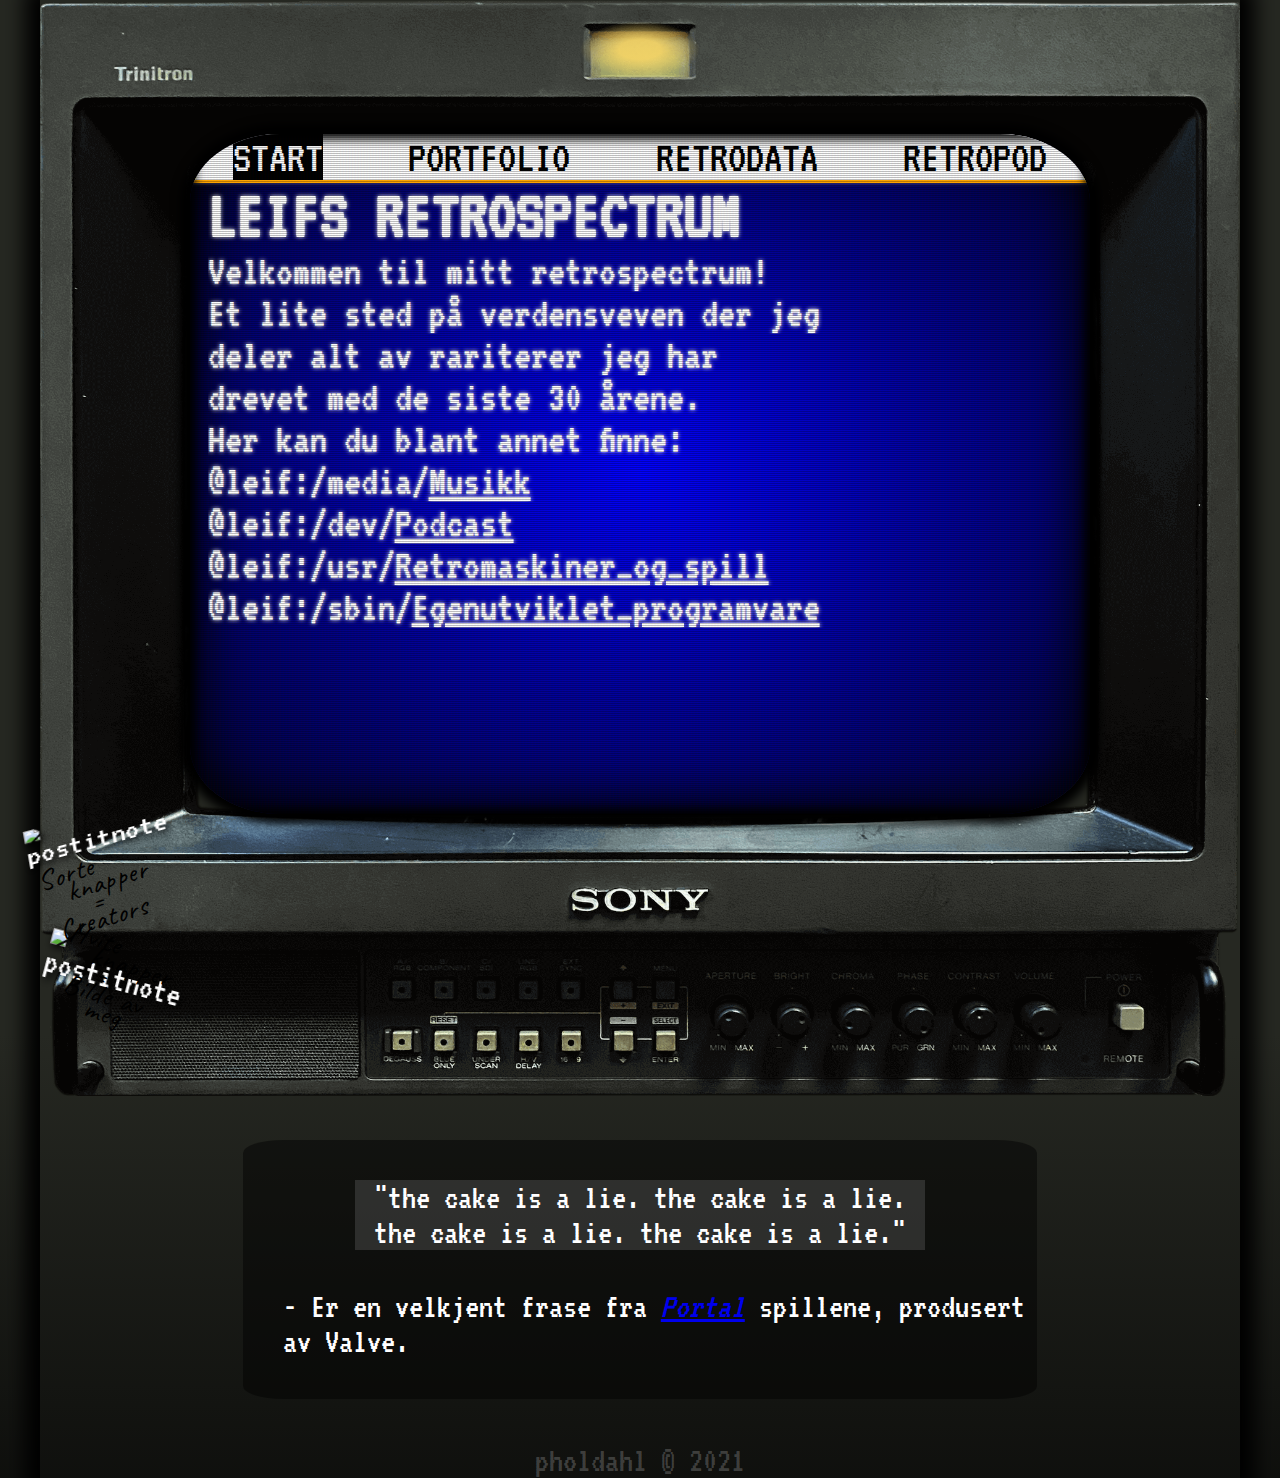
==== commit b43b4d20: "CSS" ====
--- a/index2.html
+++ b/index2.html
@@ -58,7 +58,7 @@
         </main>
         <section class="sectionB">
             <div class="postit-1-wrapper">
-                <div class="postit-1">
+                <figure class="postit-1">
                     <img src="https://i.ibb.co/JB8HGYW/postit-Tiny.png" alt="postitnote">
                     <figcaption>
 
@@ -67,10 +67,10 @@
     =
  Creators
                     </figcaption>
-            </div>        
+                </figure>        
             </div>
             <div class="postit-2">
-                <div class="postit-2-wrapper">
+                <figure class="postit-2-wrapper">
                     <img src="https://i.ibb.co/JB8HGYW/postit-Tiny.png" alt="postitnote">
                     <figcaption>
 Hvite 
@@ -79,7 +79,7 @@
  Bilde av 
     meg
                     </figcaption>
-                </div>
+                </figure>
             </div>
             <div class="imagebutton"><a href="#bildeAvMeg" id="btn1" class="button" onclick="toggleHide()"> </a></div>
             <div class="makerbutton"><a href="#creators" id="btn2" class="button" onclick="toggleHide2()"> </a></div>
@@ -93,7 +93,7 @@
                     </p>
                 </blockquote>
                 <figcaption style="padding-left: 5%; padding-bottom: 5%;">
-                    - Er en vekjent frase fra
+                    - Er en velkjent frase fra
                     <cite><a href="https://store.steampowered.com/app/400/Portal/" target="_blank">Portal</a></cite>
                     spillene, produsert av Valve.
                 </figcaption>
@@ -133,19 +133,24 @@
     <footer>
         <p>pholdahl &copy; 2021</p>
     </footer>
-    <audio id="my_audio" src="/sound/sound-of-old-computer.mp3" style="display: hidden;"></audio>
+    <audio id="my_audio"  src="/sound/sound-of-old-computer.mp3" type="audio/mp3"></audio>
     <div class="turndevice">
         <p>
             Please turn your device in portrait mode.
         </p>
     </div>
+    <script>
 
-    <script>
-        var audio = document.getElementById("my_audio")
-        window.onload = function() {
-            audio.volume = 0.2
-            audio.play();
-        }
+        var audio = document.getElementById("my_audio");
+        sample.play();
+        // var audio = document.getElementById("my_audio")
+        // window.onload = function() {
+        //     audio.volume = 0.2
+        //     audio.play();
+        // }
     </script>
 </body>
-</html>+</html>
+
+
+<!-- https://freesound.org/embed/sound/iframe/417746/simple/small/ -->--- a/styles2.css
+++ b/styles2.css
@@ -9,8 +9,9 @@
     --body-fonts: "VT323", "Courier", "Roboto", "Arial", sans-serif;
     --main-gray: dimgray;
     --main-bluegray: #3a3d40;
+    --main-dark: rgba(0, 0, 0, 1);
     --main-white: white;
-    --main-blue: #2f3f4f;
+    --main-blue: rgb(0, 0, 255, 1);
     --height: 100vh;
     --height-auto: auto;
     --height-90: 85vh;
@@ -19,13 +20,19 @@
     --device-width: 320px;
     --menu-height: 65px;
     --screen-height: 225px;
-    --monitor-height: calc(var(--screen-height) +  var(--menu-size));
+    --monitor-height: calc(var(--screen-height) + var(--menu-size));
     --monitor-top-height: calc(var(--menu-height) - var(--menu-size));
     --monitor-button-section-height: 7rem;
     --monitor-button-height: 3rem;
     --monitor-button-width: 7rem;
     --postit-fontsize: 4.2rem;
-}
+    --typeLengthShort: 11rem;
+    --typeLengthMedium: 15rem;
+    --typeLengthLong: 18rem;
+    --typeLengthHeading: 18rem;
+}
+
+/* --main-white: white; */
 
 * {
   /* font-size: px; */
@@ -49,7 +56,7 @@
   min-height: 100vh;
   max-height: 100%;
   font-family: var(--body-fonts);
-  color: white;
+  color: var(--main-white);
   background: var(--BGcolor);
   align-items: center;
   box-shadow: 0 0 20px 15px black;
@@ -63,14 +70,10 @@
 /* Background image */
 .bgcontainer {
   width: 100%;
-  margin: 0 auto;
-  /* padding-bottom: 10%; */
   position: relative;
   display: flex;
   flex-wrap: wrap;
   /* outline: solid red 1px; */
-  /* align-items: center;
-  justify-content: center; */
   background-image: url("sonyMonitorTiny.png");
   background-position: top center;
   background-repeat: no-repeat;
@@ -82,11 +85,7 @@
 }
 
 .onLight {
-  content: "";
-  /* visibility: hidden; */
-  /* outline: rgb(21, 0, 255) solid 2px; */
   position: absolute;
-  /* opacity: 0.1; */
   background: radial-gradient(ellipse at center, rgba(245, 212, 102, 0.9) 14%, rgba(255, 255, 255, 0.0) 40%, rgba(255, 255, 255, 0) 100%);
   width: 6rem;
   height: 2.8rem;
@@ -98,20 +97,6 @@
   animation: ligthsOn 10s ease-out infinite;
 }
 
-/* .onLight:after {
-  content: "";
-  position: absolute;
-  opacity: 0.5;
-  background-color: rgba(228, 228, 142, 0);
-  width: 1rem;
-  height: 1rem;
-  border-radius: 20%;
-  top: 1.1rem;
-  left: 50%;
-  translate: (-50,0);
-  animation: ligthsOn 4s ease-out infinite;
-} */
-
 @keyframes ligthsOn {
   from {
     opacity: 0.5;
@@ -197,18 +182,16 @@
   display: block;
   position: relative;
   background-image: radial-gradient(
-    rgba(0, 17, 150, 0.75), black 120%);
+    var(--main-blue), var(--main-dark) 120%);
   top: var(--monitor-top-height);
-  /* height: var(--monitor-height); */
+  height: var(--monitor-height);
   box-shadow: 0px 0px 10px 10px rgba(0, 0, 0, 5), inset 0px 0px 50px 10px rgba(0, 0, 0, 5);
   border-radius: 10% 10% 10% 10%;
-  /* overflow: hidden; */
+  overflow: hidden;
   /* outline: purple solid 3px; */
   margin-bottom: var(--monitor-top-height);
   overflow-y: scroll;
   -webkit-overflow-scrolling: touch;
-  /* margin-left: auto;
-  margin-right: auto; */
 }
 
 .onMonitor::-webkit-scrollbar {
@@ -234,11 +217,7 @@
   display: flex;
   align-items: flex-end;
   justify-content: space-between;
-  /* outline: hotpink solid 3px; */
-  /* grid-area: header; */
-  /* outline: solid green 1px; */
-  /* height: var(--menu-height); */
-  /* align-items: flex-end; */
+  /* outline: solid green 3px; */
 }
 
 .navbar {
@@ -246,20 +225,18 @@
   align-items: center;
   justify-content: space-between;
   width: 100%;
-  /* height: 2rem; */
   /* outline: hotpink solid 3px; */
-  background-color: white;
-  box-shadow: 0px 0px 5px 1px white;
-  /* outline: solid orange 3px; */
-
-}
-
-ul {
+  background-color: var(--main-white);
+  box-shadow: 0px 0px 5px 1px var(--main-white);
+  outline: solid orange 3px;
+
+}
+
+.navbar > ul {
   margin-top: auto;
   width: 100%;
   display: flex;
   justify-content: space-around;
-  /* box-shadow: inset 0px 0px 5px 1px rgba(0, 0, 0, 5); */
 }
 
 .navbar > ul > li > a {
@@ -269,7 +246,6 @@
   /* outline: hotpink solid 3px; */
   background-color: white;
   font-size: var(--menu-size);
-  /* box-shadow: inset 0px 0px 5px 1px rgba(0, 0, 0, 5); */
 }
 
 
@@ -278,18 +254,13 @@
   color: white;
 }
 
-/* main {
-  grid-area: main;
-} */
-
 .sectionA {
   width: 100%;
-  height: 100%;
+  height: var(--screen-height);
   flex: 1 1 auto;
   overflow-y: scroll;
   -webkit-overflow-scrolling: touch;
   padding-left: .5em;
-  height: var(--screen-height);
   outline: yellow solid 3px;
 
 }
@@ -297,7 +268,6 @@
 .sectionA::-webkit-scrollbar {
   display: none;
 }
-
 
 .sectionA > *{
   font-size: 1.2rem;
@@ -306,6 +276,13 @@
 
 .textWithSpace {
   margin-top: 2%;
+
+}
+
+.list {
+  list-style-type: disc;
+  align-items: flex-start;
+  justify-self: flex-start;
 }
 
 .sectionA a {
@@ -362,7 +339,6 @@
   border: none;
   width: 100%;
   height: 100%;
-  /* background: rgba(0, 0, 255, 0.267); */
   z-index: 1;
 }
 
@@ -484,14 +460,10 @@
   letter-spacing: 1px;
   line-height: 0.5rem;
   color: black;
-
-  /* margin-top: -50px;
-  margin-left: 6px; */
   z-index: 10;
 }
 
 .sectionC {
-  /* height: 100%; */
   /* outline: pink solid 3px; */
   font-size: 1rem;
 }
@@ -565,7 +537,6 @@
 }
 
 
-
 /* Animation */
 .terminal1 {
     animation: typewriter 1s steps(25) 500ms 1 normal both,
@@ -575,7 +546,7 @@
   }
   @keyframes typewriter {
     from{width: 0;}
-    to{width: 18rem;}
+    to{width: var(--typeLengthHeading);}
   }
   @keyframes blinkTextCursor{
     from{border-right-color: transparent;}
@@ -604,7 +575,7 @@
   }
   @keyframes typewriter2 {
     from{width: 0;}
-    to{width: 16.2rem;}
+    to{width: var(--typeLengthLong)}
   }
   @keyframes blinkTextCursor2{
     from{border-right-color: transparent;}
@@ -624,7 +595,7 @@
   }
   @keyframes typewriter3 {
     from{width: 0;}
-    to{width: 15em;}
+    to{width: var(--typeLengthLong);}
   }
   @keyframes blinkTextCursor3{
     from{border-right-color: transparent;}
@@ -644,7 +615,7 @@
   }
   @keyframes typewriter4 {
     from{width: 0;}
-    to{width: 15em;}
+    to{width: var(--typeLengthMedium);}
   }
   @keyframes blinkTextCursor4{
     from{border-right-color: transparent;}
@@ -664,7 +635,7 @@
   }
   @keyframes typewriter5 {
     from{width: 0;}
-    to{width: 12em;}
+    to{width: var(--typeLengthMedium);}
   }
   @keyframes blinkTextCursor5{
     from{border-right-color: transparent;}
@@ -684,7 +655,7 @@
   }
   @keyframes typewriter6 {
     from{width: 0;}
-    to{width: 14rem;}
+    to{width: var(--typeLengthMedium);}
   }
   @keyframes blinkTextCursor6{
     from{border-right-color: transparent;}
@@ -704,7 +675,7 @@
   }
   @keyframes typewriter7 {
     from{width: 0;}
-    to{width: 11rem;}
+    to{width: var(--typeLengthShort);}
   }
   @keyframes blinkTextCursor7{
     from{border-right-color: transparent;}
@@ -724,7 +695,7 @@
   }
   @keyframes typewriter8 {
     from{width: 0;}
-    to{width: 10rem;}
+    to{width: var(--typeLengthShort);}
   }
   @keyframes blinkTextCursor8{
     from{border-right-color: transparent;}
@@ -744,7 +715,7 @@
   }
   @keyframes typewriter9 {
     from{width: 0;}
-    to{width: 16rem;}
+    to{width: var(--typeLengthLong);}
   }
   @keyframes blinkTextCursor9{
     from{border-right-color: transparent;}
@@ -764,7 +735,7 @@
   }
   @keyframes typewriter10 {
     from{width: 0;}
-    to{width: 18rem;}
+    to{width: var(--typeLengthLong);}
   }
   @keyframes blinkTextCursor10{
     from{border-right-color: transparent;}
@@ -779,21 +750,16 @@
     animation:
         typewriter11 1s steps(2) 13.8s 1 normal both,
         blinkTextCursor11 400ms steps(2) 13.6s infinite normal;
-        /* fadeOutCursor10 500ms 14s ease-out forwards; */
 
   }
   @keyframes typewriter11 {
     from{width: 0;}
-    to{width: 0.2em;}
+    to{width: 0.2rem;}
   }
   @keyframes blinkTextCursor11{
     from{border-right-color: transparent;}
     to{border-right-color: var(--main-white);}
   }
-
-/* @keyframes fadeOutCursor10{
-    to{border-right-color: transparent;}
-} */
 
 .turndevice {
 display: none;
@@ -808,32 +774,39 @@
 
 
 @media only screen 
-and (min-width: 1025px){
+and (min-width: 1025px)
+and (-webkit-min-device-pixel-ratio: 1){
   :root {
     font-size: 2.2rem;
     --device-width: 1200px;
     --menu-height: 180px;
-    --screen-height: 750px;
+    --screen-height: 19em;
     --monitor-button-width: 12.6rem;
-    /* --monitor-button-width: px; */
-    --monitor-button-section-height: 7.8rem;
-  }
+    --monitor-button-section-height: 8rem;
+    --typeLengthShort: 8.5em;
+    --typeLengthMedium: 12em;
+    --typeLengthLong: 14.5em;
+    --typeLengthHeading: 8em;
+  }
+
+  
   html {
     background-color: var(--BGcolor);
+    height: auto;
   }
   .bgcontainer {
     background-size: 100%;
   }
   .onMonitor {
     max-width: 900px;
-    max-height: 690px;
+    max-height: 680px;
     margin-left: auto;
     margin-right: auto;
     /* outline: green solid 3px; */
   }
-.postit-2 {
-  margin-right: 250px;
-}
+  .postit-2 {
+    margin-right: 250px;
+  }
   .postit-2 figcaption {
     margin-top: -69px;
     margin-left: -10px;
@@ -859,6 +832,11 @@
     margin-right: 75px;
     /* background-color: white; */
   }
+  /* @media screen and (-webkit-min-device-pixel-ratio: 0){
+    .onMonitor{
+      height: 600px;
+    }
+  } */
 }
 
   @media only screen 
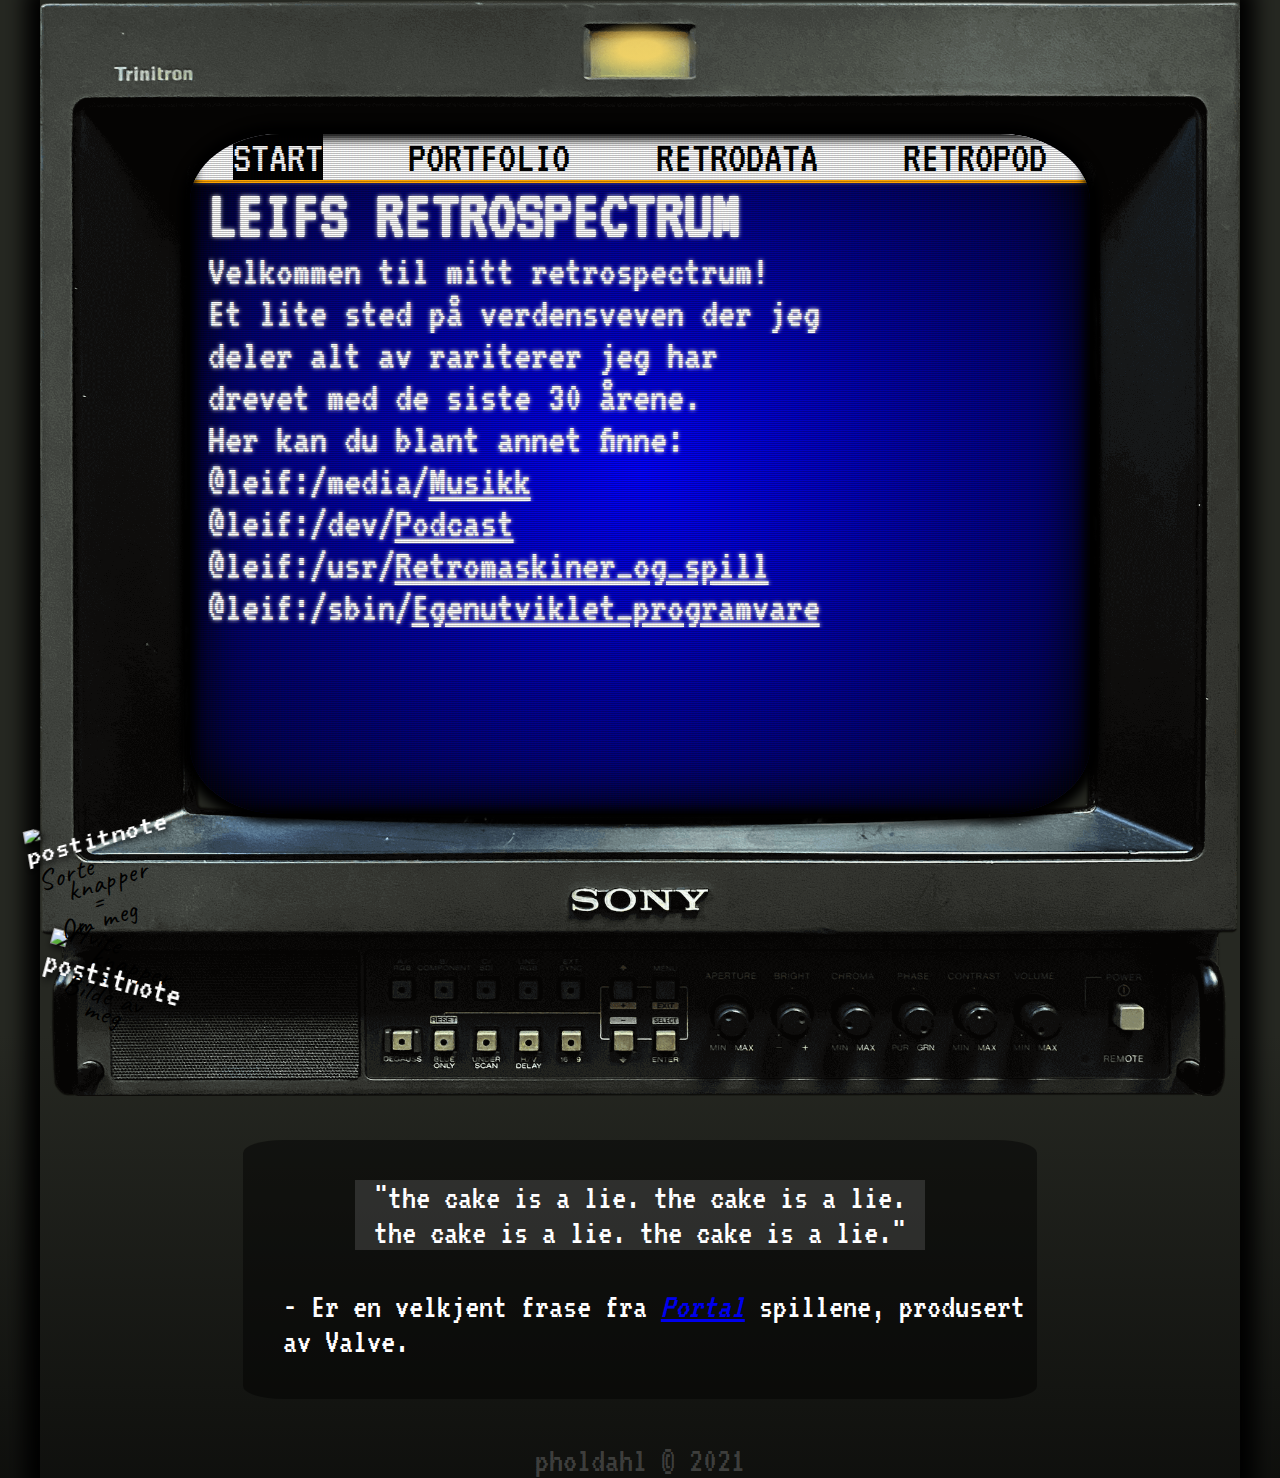
==== commit 424061dd: "Lots of changes" ====
--- a/index2.html
+++ b/index2.html
@@ -22,8 +22,8 @@
                     <ul>
                         <li><a href="index2.html" style="background-color: black; color: white;">START</a></li>
                         <li><a href="portfolio.html">PORTFOLIO</a></li>
-                        <li><a href="#">RETRODATA</a></li>
-                        <li><a href="#">RETROPOD</a></li>
+                        <li><a href="retrodata.html">RETRODATA</a></li>
+                        <li><a href="retropod.html">RETROPOD</a></li>
                     </ul>
                 </nav>
             </header>
@@ -65,7 +65,7 @@
 Sorte 
    knapper
     =
- Creators
+ Om meg
                     </figcaption>
                 </figure>        
             </div>
@@ -85,7 +85,7 @@
             <div class="makerbutton"><a href="#creators" id="btn2" class="button" onclick="toggleHide2()"> </a></div>
         </section>
     </div>
-        <section class="sectionC hide">
+        <section class="sectionC" >
             <figure style="background-color: rgba(0, 0, 0, 0.447); margin: 5% 5%; z-index: -1; border-radius: 5%;">
                 <blockquote style="text-align: center; padding: 5% 5%; max-width: 650px; margin: 0 auto;">
                     <p style="background-color: rgba(128, 128, 128, 0.269);">
@@ -98,8 +98,8 @@
                     spillene, produsert av Valve.
                 </figcaption>
             </figure>
-            <aside id="bildeAvMeg" class="hidden">
-                <p id="asciiBildeAvMeg">    
+            <aside id="adInfoContainer" class="hidden">
+                <p id="adInfo">    
 
 |                      &lt;((((((\\\             |
 |                       /      . }\           |
@@ -118,14 +118,16 @@
 -----------------------------------------------
                 </p>
             </aside>
-            <aside id="creators" class="hidden">
-                <p id="madeOf">
-
-Siden er laget av gruppe 107:
-
-Leif Esten Grimstad Kielland - s362119
-Pål André Holdahl - s147098
-Sander Wiik Hjermstad - s362057
+            <aside id="adInfo2Container" class="hidden">
+                <p id="adInfo2">
+Jeg heter Leif og driver med masse forskjellige ting.
+Min største hobby er kanske å samle på retrodatamaskiner.
+Jeg er ellers veldig glad i musikk,
+og musikkproduksjon.
+Jeg liker også å drive med programmering.
+Jeg har holdt på en del med Python tidligere,
+men nå lærer jeg meg Java.
+Jeg bor i Oslo.
 
                 </p>
             </aside>
--- a/styles2.css
+++ b/styles2.css
@@ -321,6 +321,16 @@
   /* outline: solid red 3px; */
 }
 
+.images {
+  text-align: center;
+  width: 100%;
+  height: auto;
+}
+
+
+img {
+  width: 50%;
+}
 
 .imagebutton {
   /* flex-direction: row; */
@@ -468,7 +478,13 @@
   font-size: 1rem;
 }
 
-#asciiBildeAvMeg {
+#adInfoContainer {
+  margin: 0 auto;
+  
+}
+
+#adInfo{
+  text-align: center;
   font-size: 1rem;
   white-space: pre;
   text-shadow: 0px 0px 6px white;
@@ -481,17 +497,11 @@
   padding: 20px;
 }
 
-#madeOf {
-font-size: 1.1rem;
-white-space: pre;
-text-shadow: 0px 0px 6px white;
-}
-
 .hidden {
   display: none;
 }
 
-.ascii {
+.showAdInfo {
   /* text-align: center; */
   font-size: 0.6rem;
   overflow: hidden;
@@ -505,19 +515,27 @@
   padding: 20px;
 }
 
-.sitecreators {
+.showAdInfo2 {
   text-align: center;
   font-size: 1rem;
   overflow: hidden;
   display: block;
 }
 
-#creators {
+#adInfo2Container{
+  max-width: 800px;
+}
+
+#adInfo2 {
   font-size: 1.2rem;
   width: 100%;
   height: 100%;
 
 }
+
+/* .showAdInfo {
+  max-width: 400px;
+} */
 
 blockquote {
   max-width: 650px; 
